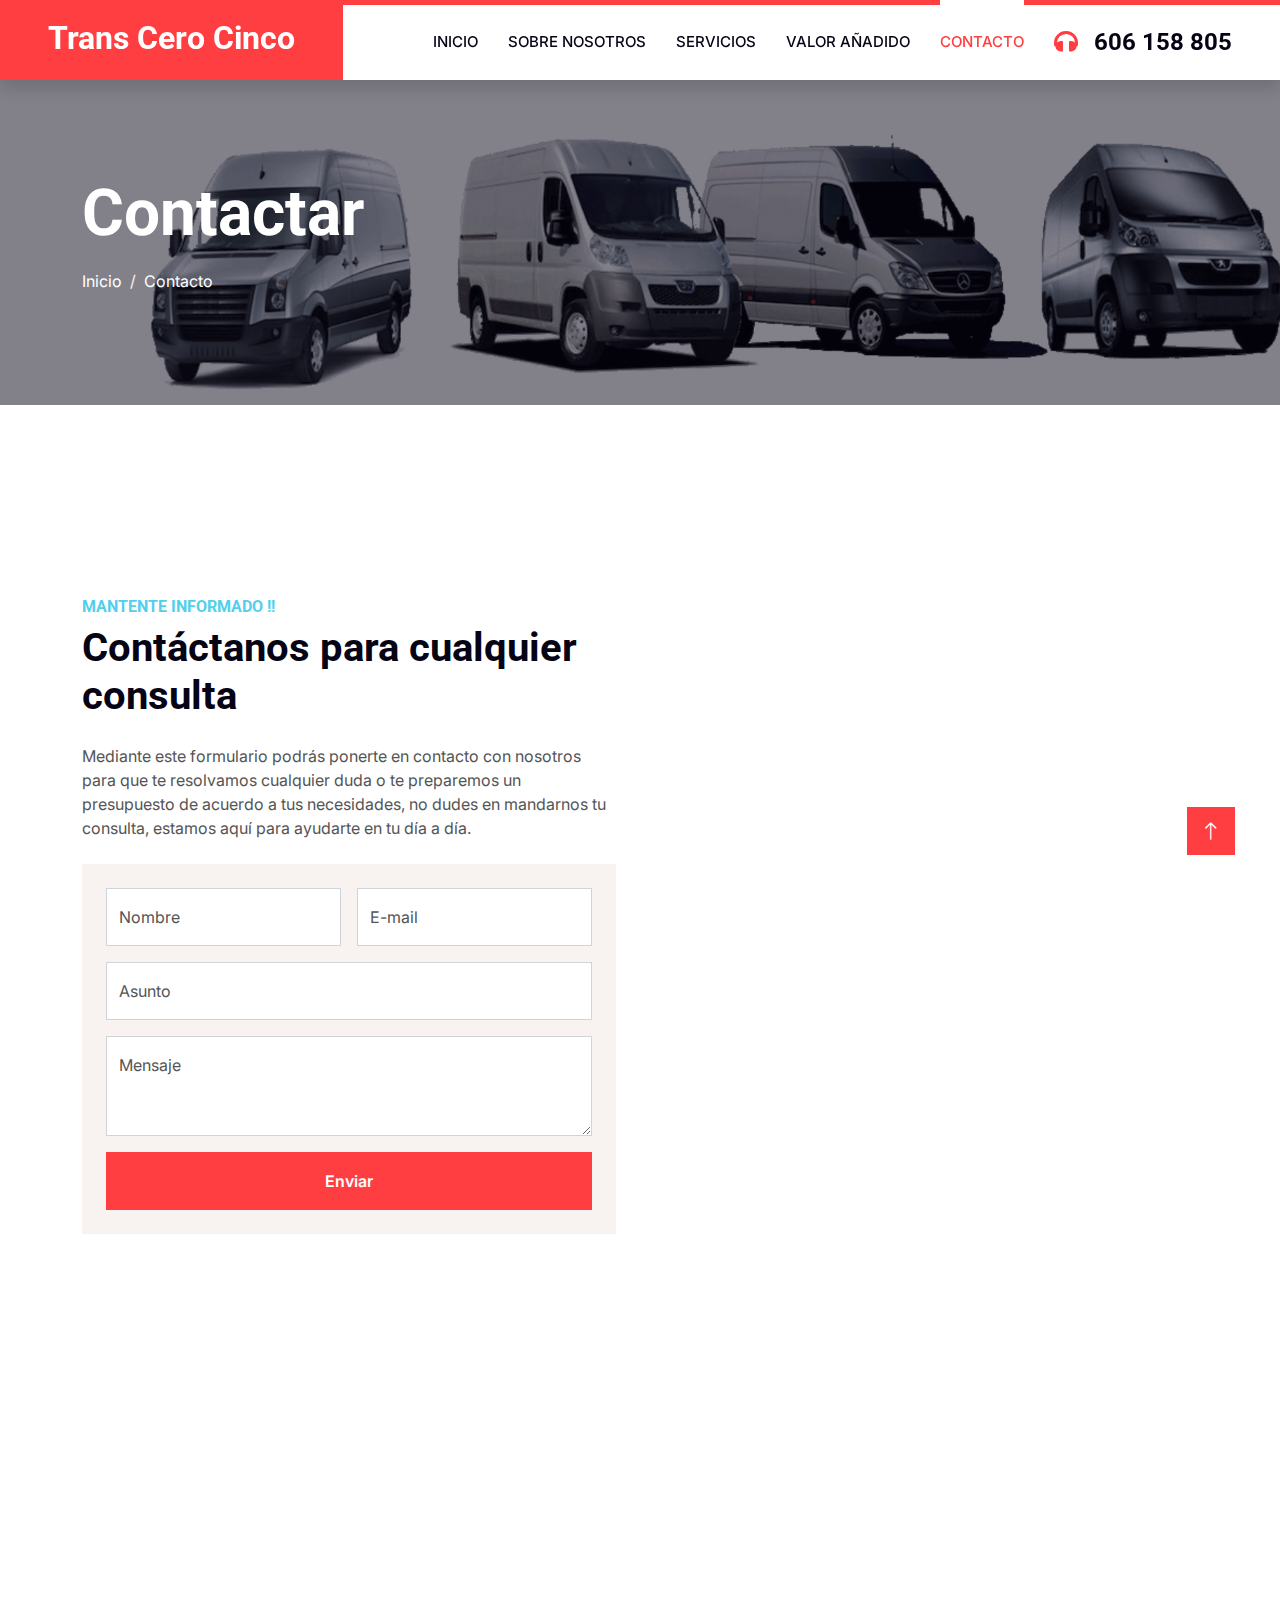
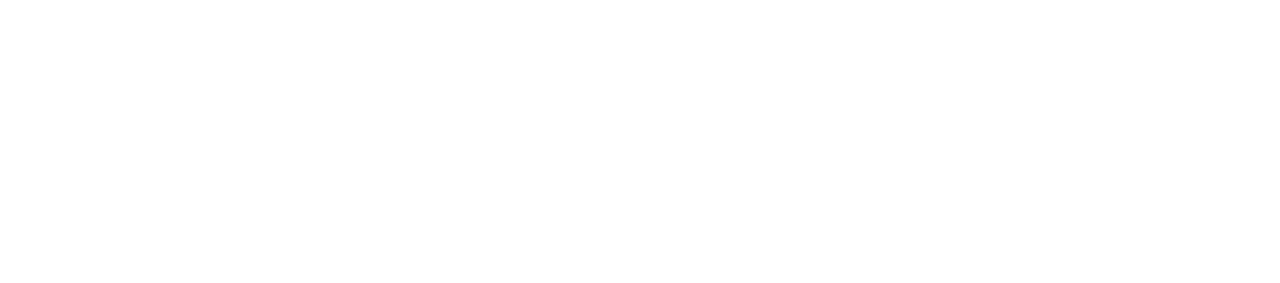
==== contact.html @ eafb0cc0 "Update contact.html" ====
<!DOCTYPE html>
<html lang="es">

<head>
    <meta charset="utf-8">
    <title>Trans05 - Transporte urgente</title>
    <meta content="width=device-width, initial-scale=1.0" name="viewport">
    <meta content="" name="keywords">
    <meta content="" name="description">

    <!-- Favicon -->
    <link href="img/favicon.ico" rel="icon">

    <!-- Google Web Fonts -->
    <link rel="preconnect" href="https://fonts.googleapis.com">
    <link rel="preconnect" href="https://fonts.gstatic.com" crossorigin>
    <link href="https://fonts.googleapis.com/css2?family=Inter:wght@400;600&family=Roboto:wght@500;700&display=swap" rel="stylesheet">

    <!-- Icon Font Stylesheet -->
    <link href="https://cdnjs.cloudflare.com/ajax/libs/font-awesome/5.10.0/css/all.min.css" rel="stylesheet">
    <link href="https://cdn.jsdelivr.net/npm/bootstrap-icons@1.4.1/font/bootstrap-icons.css" rel="stylesheet">

    <!-- Libraries Stylesheet -->
    <link href="lib/animate/animate.min.css" rel="stylesheet">
    <link href="lib/owlcarousel/assets/owl.carousel.min.css" rel="stylesheet">

    <!-- Customized Bootstrap Stylesheet -->
    <link href="css/bootstrap.min.css" rel="stylesheet">

    <!-- Template Stylesheet -->
    <link href="css/style.css" rel="stylesheet">
</head>

<body>
    <!-- Spinner Start -->
    <div id="spinner" class="show bg-white position-fixed translate-middle w-100 vh-100 top-50 start-50 d-flex align-items-center justify-content-center">
        <div class="spinner-grow text-primary" style="width: 3rem; height: 3rem;" role="status">
            <span class="sr-only">Cargando...</span>
        </div>
    </div>
    <!-- Spinner End -->


    <!-- Navbar Start -->
    <nav class="navbar navbar-expand-lg bg-white navbar-light shadow border-top border-5 border-primary sticky-top p-0">
        <a href="index.html" class="navbar-brand bg-primary d-flex align-items-center px-4 px-lg-5">
            <h2 class="mb-2 text-white">Trans Cero Cinco</h2>
        </a>
        <button type="button" class="navbar-toggler me-4" data-bs-toggle="collapse" data-bs-target="#navbarCollapse">
            <span class="navbar-toggler-icon"></span>
        </button>
        <div class="collapse navbar-collapse" id="navbarCollapse">
            <div class="navbar-nav ms-auto p-4 p-lg-0">
                <a href="index.html" class="nav-item nav-link">Inicio</a>
                <a href="" class="nav-item nav-link">Sobre nosotros</a>
                <a href="" class="nav-item nav-link">Servicios</a>
                <a href="" class="nav-item nav-link">Valor Añadido</a>
                <!-- <div class="nav-item dropdown">
                    <a href="#" class="nav-link dropdown-toggle" data-bs-toggle="dropdown">Valor Añadido</a>
                    <div class="dropdown-menu fade-up m-0">
                        <a href="price.html" class="dropdown-item">Pricing Plan</a>
                        <a href="feature.html" class="dropdown-item">Features</a>
                        <a href="quote.html" class="dropdown-item">Free Quote</a>
                        <a href="team.html" class="dropdown-item">Our Team</a>
                        <a href="testimonial.html" class="dropdown-item">Testimonial</a>
                        <a href="404.html" class="dropdown-item">404 Page</a>
                    </div>
                </div> -->
                <a href="contact.html" class="nav-item nav-link active">Contacto</a>
            </div>
            <h4 class="m-0 pe-lg-5 d-none d-lg-block"><i class="fa fa-headphones text-primary me-3"></i>606 158 805</h4>
        </div>
    </nav>
    <!-- Navbar End -->


    <!-- Page Header Start -->
    <div class="container-fluid page-header py-5" style="margin-bottom: 6rem;">
        <div class="container py-5">
            <h1 class="display-3 text-white mb-3 animated slideInDown">Contactar</h1>
            <nav aria-label="breadcrumb animated slideInDown">
                <ol class="breadcrumb">
                    <li class="breadcrumb-item"><a class="text-white" href="#">Inicio</a></li>
                    <li class="breadcrumb-item text-white active" aria-current="page">Contacto</li>
                </ol>
            </nav>
        </div>
    </div>
    <!-- Page Header End -->


    <!-- Contact Start -->
    <div class="container-fluid overflow-hidden py-5 px-lg-0">
        <div class="container contact-page py-5 px-lg-0">
            <div class="row g-5 mx-lg-0">
                <div class="col-md-6 contact-form wow fadeIn" data-wow-delay="0.1s">
                    <h6 class="text-secondary text-uppercase">Mantente informado !!</h6>
                    <h1 class="mb-4">Contáctanos para cualquier consulta</h1>
                    <p class="mb-4">Mediante este formulario podrás ponerte en contacto con nosotros para que te resolvamos cualquier duda o te preparemos un presupuesto de acuerdo a tus necesidades, no dudes en mandarnos tu consulta, estamos aquí para ayudarte en tu día a día. </p>
                    <div class="bg-light p-4">
                        <form>
                            <div class="row g-3">
                                <div class="col-md-6">
                                    <div class="form-floating">
                                        <input type="text" class="form-control" id="name" placeholder="Your name">
                                        <label for="name">Nombre</label>
                                    </div>
                                </div>
                                <div class="col-md-6">
                                    <div class="form-floating">
                                        <input type="email" class="form-control" id="email" placeholder="Your Email">
                                        <label for="email">E-mail</label>
                                    </div>
                                </div>
                                <div class="col-12">
                                    <div class="form-floating">
                                        <input type="text" class="form-control" id="subject" placeholder="Subject">
                                        <label for="subject">Asunto</label>
                                    </div>
                                </div>
                                <div class="col-12">
                                    <div class="form-floating">
                                        <textarea class="form-control" placeholder="Leave a message here" id="message" style="height: 100px"></textarea>
                                        <label for="message">Mensaje</label>
                                    </div>
                                </div>
                                <div class="col-12">
                                    <button class="btn btn-primary w-100 py-3" type="submit">Enviar</button>
                                </div>
                            </div>
                        </form>
                    </div>
                </div>
                <div class="col-md-6 pe-lg-0 wow fadeInRight" data-wow-delay="0.1s">
                    <div class="position-relative h-100">
                        <iframe class="position-absolute w-100 h-100" style="object-fit: cover;"
                        src="https://www.google.com/maps/embed?pb=!1m18!1m12!1m3!1d325.2754169201876!2d-3.4601668186927657!3d40.31354635894846!2m3!1f0!2f0!3f0!3m2!1i1024!2i768!4f13.1!3m3!1m2!1s0xd423babc2ba3ecb%3A0x5fbd9985bfa7d30d!2sTrans%20Cero%20Cinco%20Transporte%20Mercancias%20S.L!5e1!3m2!1ses!2ses!4v1654756342285!5m2!1ses!2ses" width="600" height="450" style="border:0;" allowfullscreen="" loading="lazy" referrerpolicy="no-referrer-when-downgrade"
                        src="https://www.google.com/maps/embed?pb=!1m18!1m12!1m3!1d3001156.4288297426!2d-78.01371936852176!3d42.72876761954724!2m3!1f0!2f0!3f0!3m2!1i1024!2i768!4f13.1!3m3!1m2!1s0x4ccc4bf0f123a5a9%3A0xddcfc6c1de189567!2sNew%20York%2C%20USA!5e0!3m2!1sen!2sbd!4v1603794290143!5m2!1sen!2sbd"
                        frameborder="0" allowfullscreen="" aria-hidden="false"
                        tabindex="0"></iframe>
                    </div>
                </div>
            </div>
        </div>
    </div>
    <!-- Contact End -->


    <!-- Footer Start -->
    <div class="container-fluid bg-dark text-light footer pt-5 wow fadeIn" data-wow-delay="0.1s" style="margin-top: 6rem;">
        <div class="container py-5">
            <div class="row g-5">
                <div class="col-lg-3 col-md-6">
                    <h4 class="text-light mb-4">Dirección</h4>
                    <p class="mb-2"><i class="fa fa-map-marker-alt me-3"></i>Vereda del Guijar, 1 Arganda del Rey</p>
                    <p class="mb-2"><i class="fa fa-phone-alt me-3"></i>606 15 88 05</p>
                    <p class="mb-2"><i class="fa fa-envelope me-3"></i>trans05@transcerocinco.com</p>
                    <div class="d-flex pt-2">
                        <a class="btn btn-outline-light btn-social" href=""><i class="fab fa-twitter"></i></a>
                        <a class="btn btn-outline-light btn-social" href=""><i class="fab fa-facebook-f"></i></a>
                        <a class="btn btn-outline-light btn-social" href=""><i class="fab fa-youtube"></i></a>
                        <a class="btn btn-outline-light btn-social" href=""><i class="fab fa-linkedin-in"></i></a>
                    </div>
                </div>
                <div class="col-lg-3 col-md-6">
                    <h4 class="text-light mb-4">Servicios</h4>
                    <a class="btn btn-link" href="">Transporte Nocturno</a>
                    <a class="btn btn-link" href="">Transporte Directo</a>
                    <a class="btn btn-link" href="">Mudanzas y Guardamuebles</a>
                    <a class="btn btn-link" href="">Soluciones Logísticas</a>
                    <a class="btn btn-link" href="">Soluciones a medida</a>
                </div>
                <div class="col-lg-3 col-md-6">
                    <h4 class="text-light mb-4">Accesos Rápidos</h4>
                    <a class="btn btn-link" href="">Sobre nosotros</a>
                    <a class="btn btn-link" href="">Contáctanos</a>
                    <a class="btn btn-link" href="">Servicios</a>
                    <a class="btn btn-link" href="">Términos & Condiciones</a>
                    <a class="btn btn-link" href="">Soporte y ayuda</a>
                </div>
                <div class="col-lg-3 col-md-6">
                    <h4 class="text-light mb-4">Newsletter</h4>
                    <p>Si quieres estar informado de todas las novedades, déjanos tu correo.</p>
                    <div class="position-relative mx-auto" style="max-width: 400px;">
                        <input class="form-control border-0 w-100 py-3 ps-4 pe-5" type="text" placeholder="Tu email">
                        <button type="button" class="btn btn-primary py-2 position-absolute top-0 end-0 mt-2 me-2">Enviar</button>
                    </div>
                </div>
            </div>
        </div>
        <div class="container">
            <div class="copyright">
                <div class="row">
                    <div class="col-md-6 text-center text-md-start mb-3 mb-md-0">
                        &copy; <a class="border-bottom" href="#">transcerocinco.com</a>, 2022 Todos los derechos reservados.
                    </div>
                    <div class="col-md-6 text-center text-md-end">
                        <!--/*** This template is free as long as you keep the footer author’s credit link/attribution link/backlink. If you'd like to use the template without the footer author’s credit link/attribution link/backlink, you can purchase the Credit Removal License from "https://htmlcodex.com/credit-removal". Thank you for your support. ***/-->
                        <!-- Designed By <a class="border-bottom" href="https://htmlcodex.com">HTML Codex</a>
                        </br>Distributed By <a class="border-bottom" href="https://themewagon.com" target="_blank">ThemeWagon</a> -->
                    </div>
                </div>
            </div>
        </div>
    </div>
    <!-- Footer End -->


    <!-- Back to Top -->
    <a href="#" class="btn btn-lg btn-primary btn-lg-square rounded-0 back-to-top"><i class="bi bi-arrow-up"></i></a>


    <!-- JavaScript Libraries -->
    <script src="https://code.jquery.com/jquery-3.4.1.min.js"></script>
    <script src="https://cdn.jsdelivr.net/npm/bootstrap@5.0.0/dist/js/bootstrap.bundle.min.js"></script>
    <script src="lib/wow/wow.min.js"></script>
    <script src="lib/easing/easing.min.js"></script>
    <script src="lib/waypoints/waypoints.min.js"></script>
    <script src="lib/counterup/counterup.min.js"></script>
    <script src="lib/owlcarousel/owl.carousel.min.js"></script>

    <!-- Template Javascript -->
    <script src="js/main.js"></script>
</body>

</html>
---- css/style.css ----
/********** Template CSS **********/
:root {
    --primary: #FF3E41;
    --secondary: #51CFED;
    --light: #F8F2F0;
    --dark: #060315;
}

.fw-medium {
    font-weight: 600 !important;
}

.back-to-top {
    position: fixed;
    display: none;
    right: 45px;
    bottom: 45px;
    z-index: 99;
}


/*** Spinner ***/
#spinner {
    opacity: 0;
    visibility: hidden;
    transition: opacity .5s ease-out, visibility 0s linear .5s;
    z-index: 99999;
}

#spinner.show {
    transition: opacity .5s ease-out, visibility 0s linear 0s;
    visibility: visible;
    opacity: 1;
}


/*** Button ***/
.btn {
    font-weight: 600;
    transition: .5s;
}

.btn.btn-primary,
.btn.btn-secondary {
    color: #FFFFFF;
}

.btn-square {
    width: 38px;
    height: 38px;
}

.btn-sm-square {
    width: 32px;
    height: 32px;
}

.btn-lg-square {
    width: 48px;
    height: 48px;
}

.btn-square,
.btn-sm-square,
.btn-lg-square {
    padding: 0;
    display: flex;
    align-items: center;
    justify-content: center;
    font-weight: normal;
}

/*** Navbar ***/
.navbar .dropdown-toggle::after {
    border: none;
    content: "\f107";
    font-family: "Font Awesome 5 Free";
    font-weight: 900;
    vertical-align: middle;
    margin-left: 8px;
}

.navbar-light .navbar-nav .nav-link {
    position: relative;
    margin-right: 30px;
    padding: 25px 0;
    color: #FFFFFF;
    font-size: 15px;
    text-transform: uppercase;
    outline: none;
}

.navbar-light .navbar-nav .nav-link:hover,
.navbar-light .navbar-nav .nav-link.active {
    color: var(--primary);
}

@media (max-width: 991.98px) {
    .navbar-light .navbar-nav .nav-link  {
        margin-right: 0;
        padding: 10px 0;
    }

    .navbar-light .navbar-nav {
        border-top: 1px solid #EEEEEE;
    }
}

.navbar-light .navbar-brand,
.navbar-light a.btn {
    height: 75px;
}

.navbar-light .navbar-nav .nav-link {
    color: var(--dark);
    font-weight: 500;
}

.navbar-light.sticky-top {
    top: -100px;
    transition: .5s;
}

@media (min-width: 992px) {
    .navbar-light .navbar-nav .nav-link::before {
        position: absolute;
        content: "";
        width: 0;
        height: 5px;
        top: -6px;
        left: 50%;
        background: #FFFFFF;
        transition: .5s;
    }

    .navbar-light .navbar-nav .nav-link:hover::before,
    .navbar-light .navbar-nav .nav-link.active::before {
        width: 100%;
        left: 0;
    }

    .navbar-light .navbar-nav .nav-link.nav-contact::before {
        display: none;
    }

    .navbar .nav-item .dropdown-menu {
        display: block;
        border: none;
        margin-top: 0;
        top: 150%;
        opacity: 0;
        visibility: hidden;
        transition: .5s;
    }

    .navbar .nav-item:hover .dropdown-menu {
        top: 100%;
        visibility: visible;
        transition: .5s;
        opacity: 1;
    }
}


/*** Header ***/
@media (max-width: 768px) {
    .header-carousel .owl-carousel-item {
        position: relative;
        min-height: 500px;
    }
    
    .header-carousel .owl-carousel-item img {
        position: absolute;
        width: 100%;
        height: 100%;
        object-fit: cover;
    }

    .header-carousel .owl-carousel-item h5,
    .header-carousel .owl-carousel-item p {
        font-size: 14px !important;
        font-weight: 400 !important;
    }

    .header-carousel .owl-carousel-item h1 {
        font-size: 30px;
        font-weight: 600;
    }
}

.header-carousel .owl-nav {
    position: absolute;
    top: 50%;
    right: 8%;
    transform: translateY(-50%);
    display: flex;
    flex-direction: column;
}

.header-carousel .owl-nav .owl-prev,
.header-carousel .owl-nav .owl-next {
    margin: 7px 0;
    width: 45px;
    height: 45px;
    display: flex;
    align-items: center;
    justify-content: center;
    color: #FFFFFF;
    background: transparent;
    border: 1px solid #FFFFFF;
    border-radius: 45px;
    font-size: 22px;
    transition: .5s;
}

.header-carousel .owl-nav .owl-prev:hover,
.header-carousel .owl-nav .owl-next:hover {
    background: var(--primary);
    border-color: var(--primary);
}

.page-header {
    background: linear-gradient(rgba(6, 3, 21, .5), rgba(6, 3, 21, .5)), url(../img/chofer.jpg) center center no-repeat;
    background-size: cover;
}

.breadcrumb-item + .breadcrumb-item::before {
    color: var(--light);
}


/*** About ***/
@media (min-width: 992px) {
    .container.about {
        max-width: 100% !important;
    }

    .about-text  {
        padding-right: calc(((100% - 960px) / 2) + .75rem);
    }
}

@media (min-width: 1200px) {
    .about-text  {
        padding-right: calc(((100% - 1140px) / 2) + .75rem);
    }
}

@media (min-width: 1400px) {
    .about-text  {
        padding-right: calc(((100% - 1320px) / 2) + .75rem);
    }
}


/*** Feature ***/
@media (min-width: 992px) {
    .container.feature {
        max-width: 100% !important;
    }

    .feature-text  {
        padding-left: calc(((100% - 960px) / 2) + .75rem);
    }
}

@media (min-width: 1200px) {
    .feature-text  {
        padding-left: calc(((100% - 1140px) / 2) + .75rem);
    }
}

@media (min-width: 1400px) {
    .feature-text  {
        padding-left: calc(((100% - 1320px) / 2) + .75rem);
    }
}


/*** Service, Price & Team ***/
.service-item,
.price-item,
.team-item {
    box-shadow: 0 0 45px rgba(0, 0, 0, .07);
}

.service-item img,
.team-item img {
    transition: .5s;
}

.service-item:hover img,
.team-item:hover img {
    transform: scale(1.1);
}

.service-item a.btn-slide,
.price-item a.btn-slide,
.team-item div.btn-slide {
    position: relative;
    display: inline-block;
    overflow: hidden;
    font-size: 0;
}

.service-item a.btn-slide i,
.service-item a.btn-slide span,
.price-item a.btn-slide i,
.price-item a.btn-slide span,
.team-item div.btn-slide i,
.team-item div.btn-slide span {
    position: relative;
    height: 40px;
    padding: 0 15px;
    display: inline-flex;
    align-items: center;
    font-size: 16px;
    color: #FFFFFF;
    background: var(--primary);
    border-radius: 0 35px 35px 0;
    transition: .5s;
    z-index: 2;
}

.team-item div.btn-slide span a i {
    padding: 0 10px;
}

.team-item div.btn-slide span a:hover i {
    background: var(--secondary);
}

.service-item a.btn-slide span,
.price-item a.btn-slide span,
.team-item div.btn-slide span {
    padding-left: 0;
    left: -100%;
    z-index: 1;
}

.service-item:hover a.btn-slide i,
.price-item:hover a.btn-slide i,
.team-item:hover div.btn-slide i {
    border-radius: 0;
}

.service-item:hover a.btn-slide span,
.price-item:hover a.btn-slide span,
.team-item:hover div.btn-slide span {
    left: 0;
}

.service-item a.btn-slide:hover i,
.service-item a.btn-slide:hover span,
.price-item a.btn-slide:hover i,
.price-item a.btn-slide:hover span {
    background: var(--secondary);
}


/*** Testimonial ***/
.testimonial-carousel .owl-item .testimonial-item {
    position: relative;
    transition: .5s;
}

.testimonial-carousel .owl-item.center .testimonial-item {
    box-shadow: 0 0 45px rgba(0, 0, 0, .08);
    animation: pulse 1s ease-out .5s;
}

.testimonial-carousel .owl-dots {
    display: flex;
    align-items: center;
    justify-content: center;
}

.testimonial-carousel .owl-dot {
    position: relative;
    display: inline-block;
    margin: 0 5px;
    width: 15px;
    height: 15px;
    background: var(--primary);
    border: 5px solid var(--light);
    border-radius: 15px;
    transition: .5s;
}

.testimonial-carousel .owl-dot.active {
    background: var(--light);
    border-color: var(--primary);
}


/*** Contact ***/
@media (min-width: 992px) {
    .container.contact-page {
        max-width: 100% !important;
    }

    .contact-page .contact-form  {
        padding-left: calc(((100% - 960px) / 2) + .75rem);
    }
}

@media (min-width: 1200px) {
    .contact-page .contact-form  {
        padding-left: calc(((100% - 1140px) / 2) + .75rem);
    }
}

@media (min-width: 1400px) {
    .contact-page .contact-form  {
        padding-left: calc(((100% - 1320px) / 2) + .75rem);
    }
}


/*** Footer ***/
.footer {
    background: linear-gradient(rgba(6, 3, 21, .5), rgba(6, 3, 21, .5)), url(../img/map.png) center center no-repeat;
    background-size: cover;
}

.footer .btn.btn-social {
    margin-right: 5px;
    width: 35px;
    height: 35px;
    display: flex;
    align-items: center;
    justify-content: center;
    color: var(--light);
    border: 1px solid #FFFFFF;
    border-radius: 35px;
    transition: .3s;
}

.footer .btn.btn-social:hover {
    color: var(--primary);
}

.footer .btn.btn-link {
    display: block;
    margin-bottom: 5px;
    padding: 0;
    text-align: left;
    color: #FFFFFF;
    font-size: 15px;
    font-weight: normal;
    text-transform: capitalize;
    transition: .3s;
}

.footer .btn.btn-link::before {
    position: relative;
    content: "\f105";
    font-family: "Font Awesome 5 Free";
    font-weight: 900;
    margin-right: 10px;
}

.footer .btn.btn-link:hover {
    letter-spacing: 1px;
    box-shadow: none;
}

.footer .copyright {
    padding: 25px 0;
    font-size: 15px;
    border-top: 1px solid rgba(256, 256, 256, .1);
}

.footer .copyright a {
    color: var(--light);
}
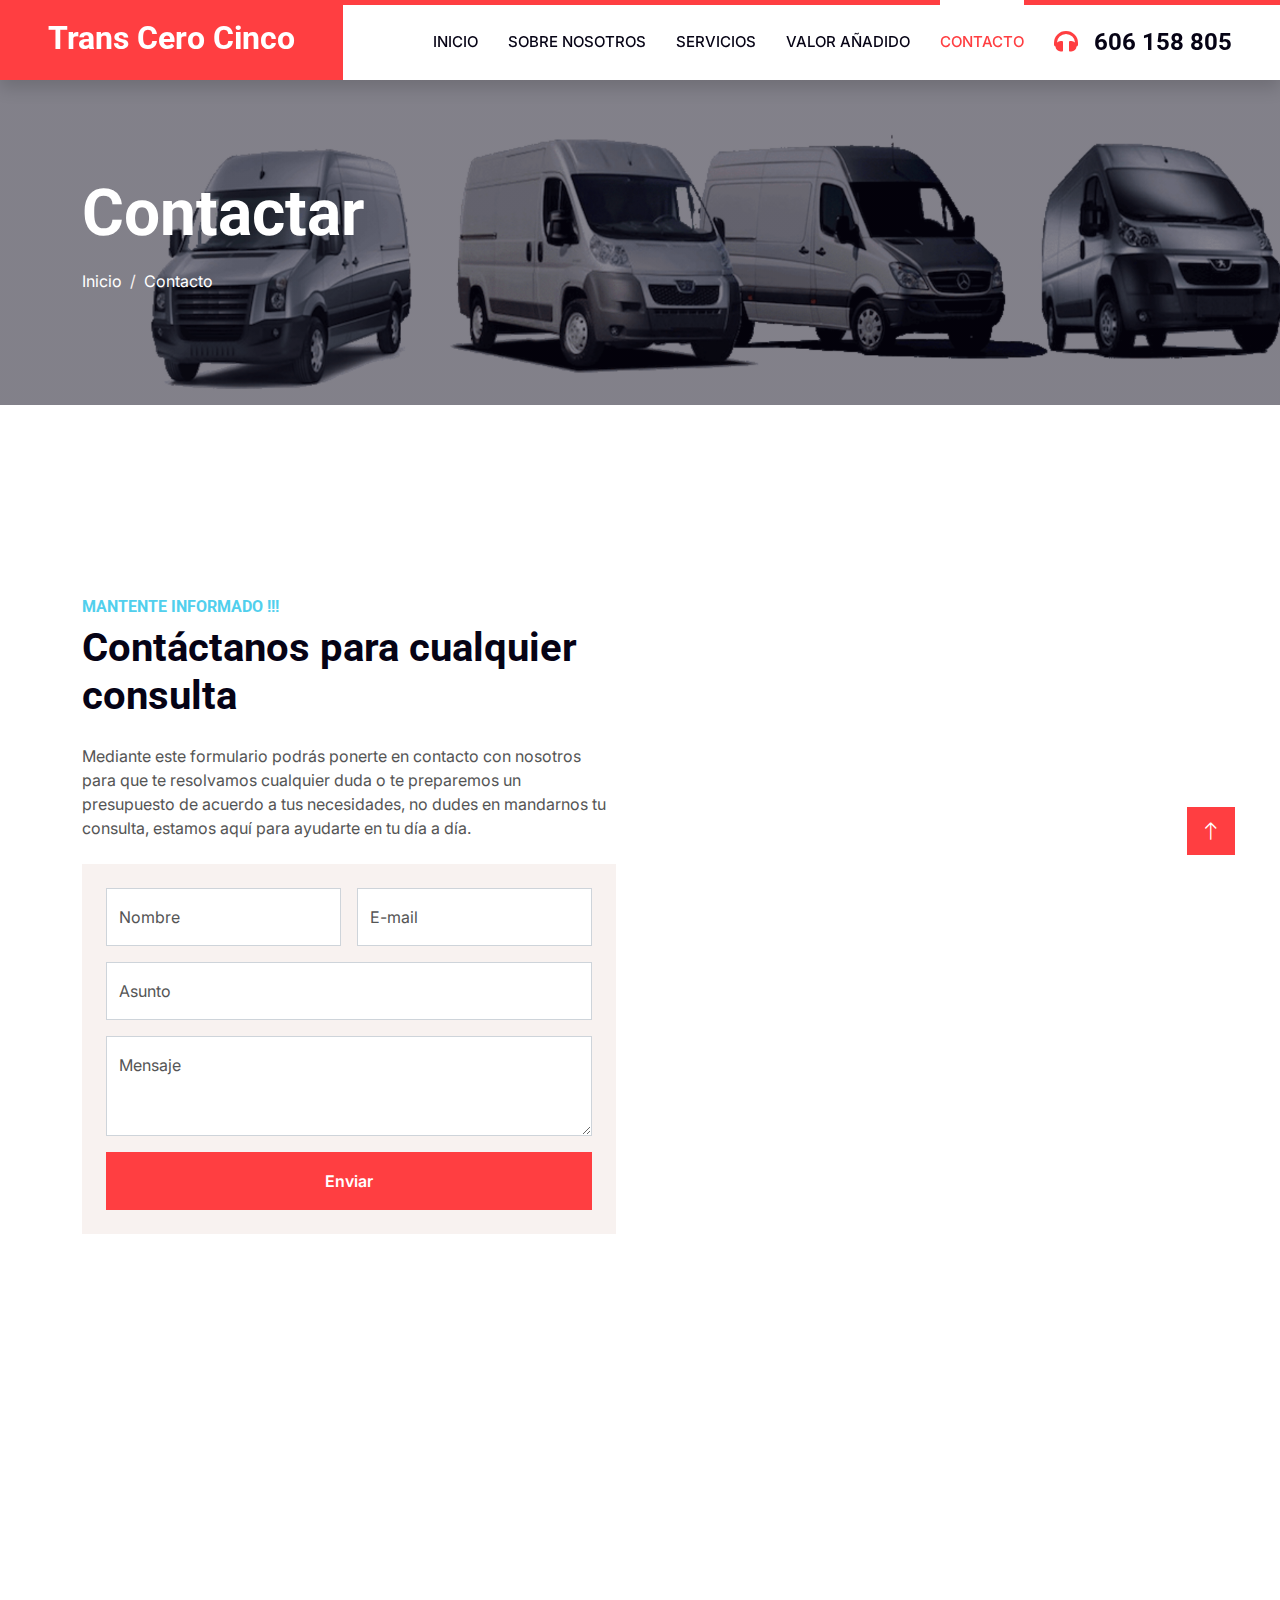
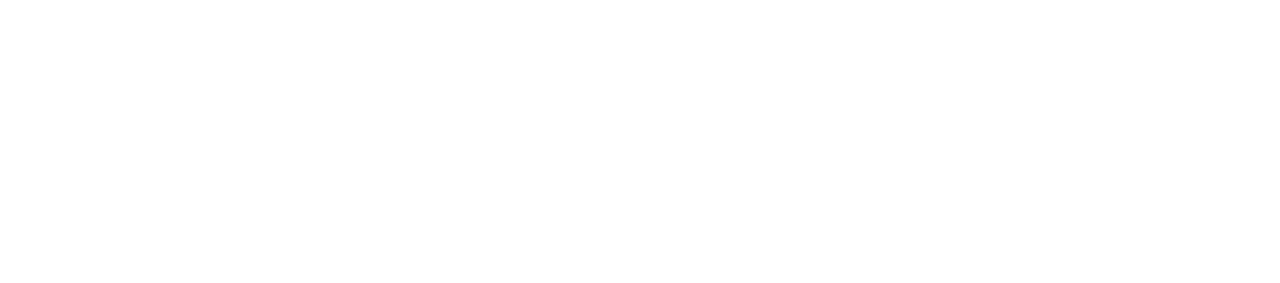
==== commit 0a9183af: "Update contact.html" ====
--- a/contact.html
+++ b/contact.html
@@ -94,7 +94,7 @@
         <div class="container contact-page py-5 px-lg-0">
             <div class="row g-5 mx-lg-0">
                 <div class="col-md-6 contact-form wow fadeIn" data-wow-delay="0.1s">
-                    <h6 class="text-secondary text-uppercase">Mantente informado !!</h6>
+                    <h6 class="text-secondary text-uppercase">Mantente informado !!!</h6>
                     <h1 class="mb-4">Contáctanos para cualquier consulta</h1>
                     <p class="mb-4">Mediante este formulario podrás ponerte en contacto con nosotros para que te resolvamos cualquier duda o te preparemos un presupuesto de acuerdo a tus necesidades, no dudes en mandarnos tu consulta, estamos aquí para ayudarte en tu día a día. </p>
                     <div class="bg-light p-4">
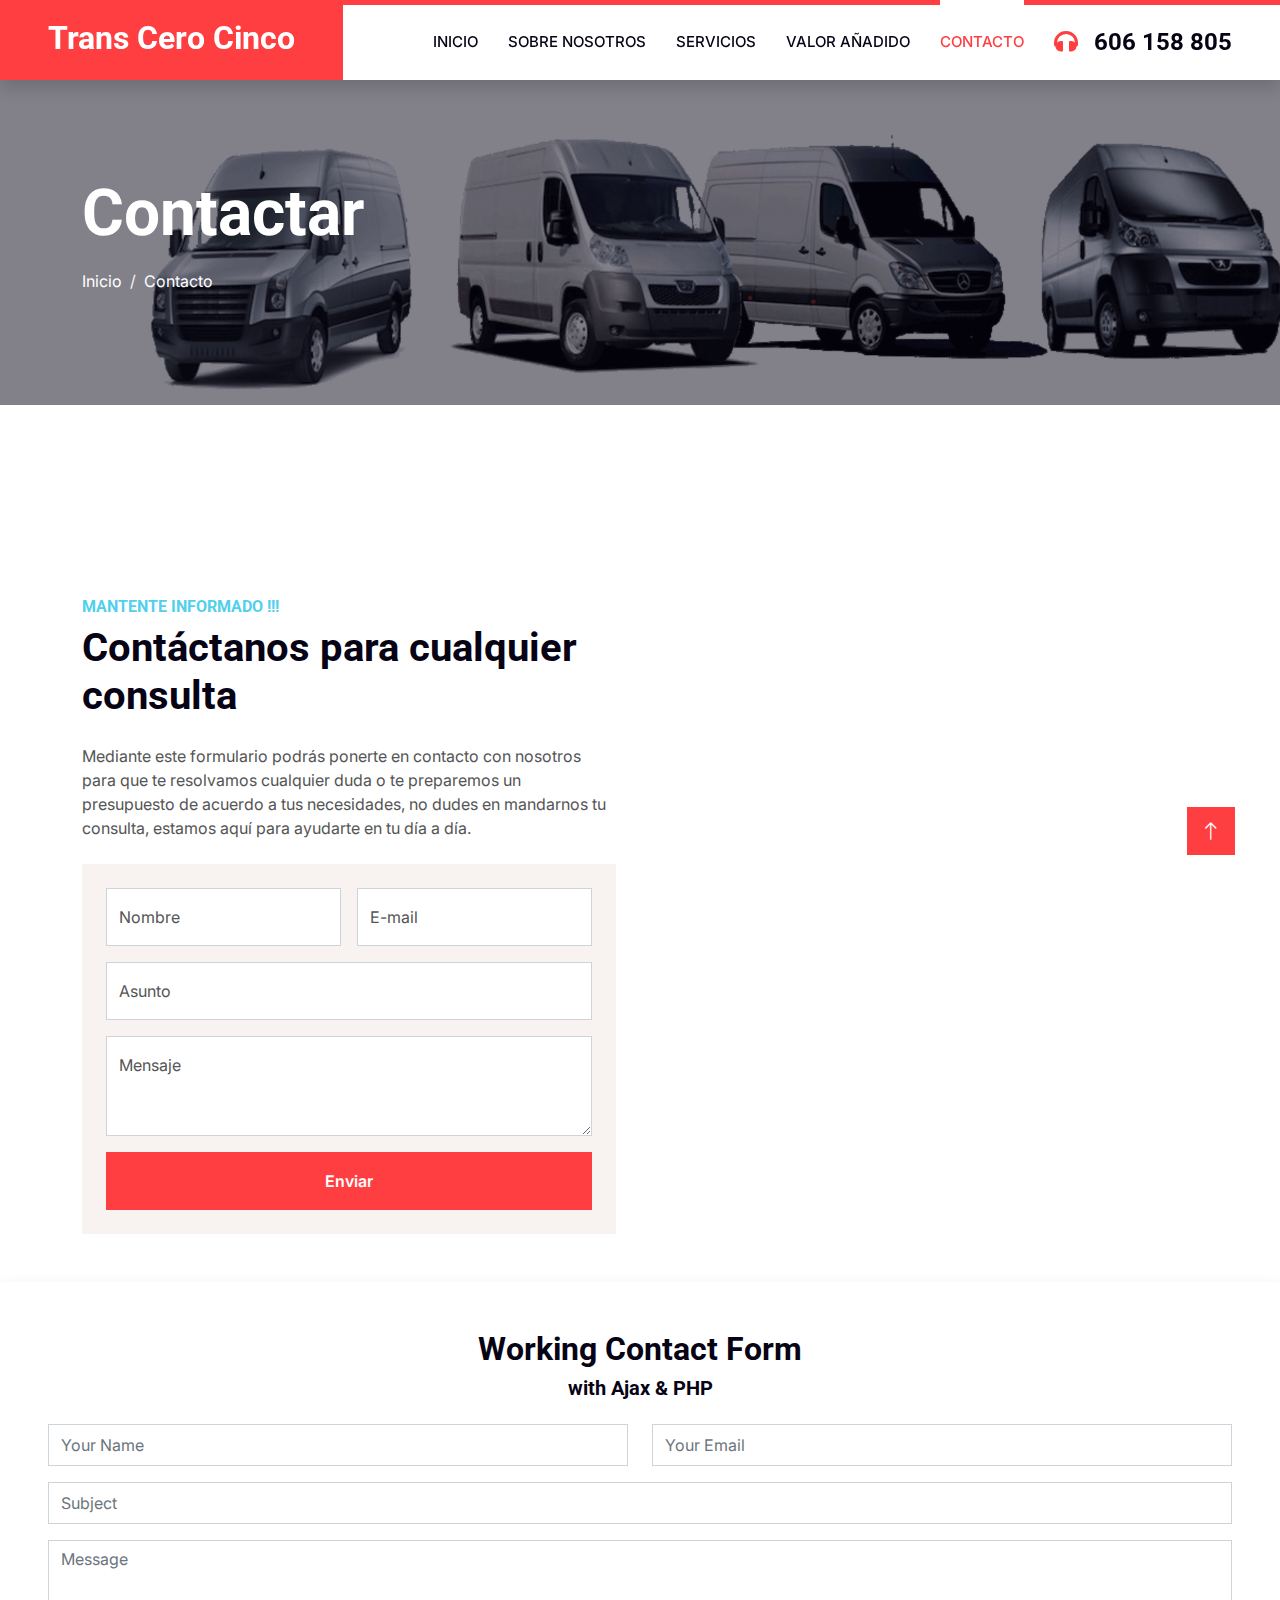
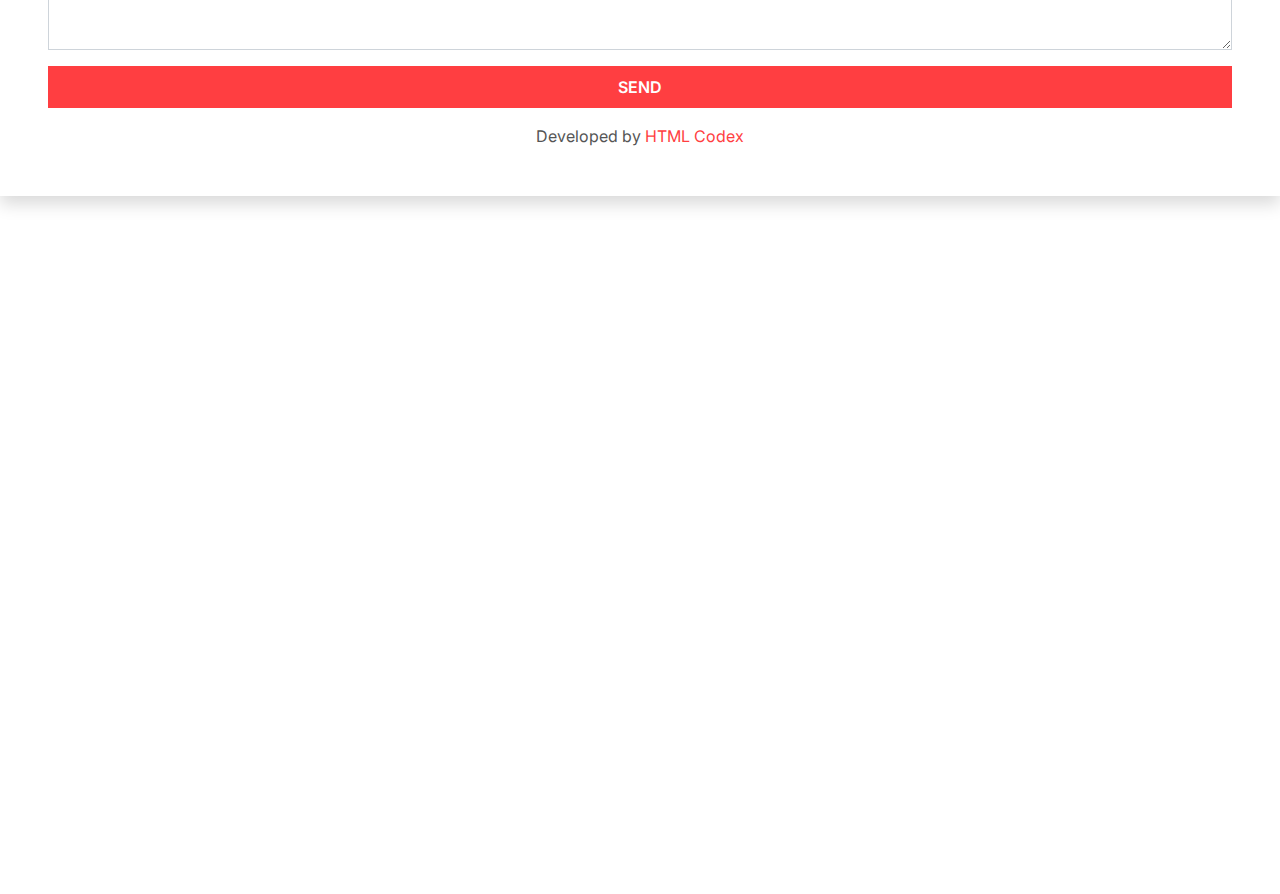
==== commit 128a0fe7: "Update contact.html" ====
--- a/contact.html
+++ b/contact.html
@@ -131,6 +131,43 @@
                         </form>
                     </div>
                 </div>
+                <div class="contact-form bg-white shadow rounded p-5">
+                    <h2 class="text-center fw-bold">Working Contact Form</h2>
+                    <h5 class="text-center fw-bold mb-4">with Ajax & PHP</h5>
+                    <div id="alertMessage"></div>
+                    <form id="contactForm" novalidate="novalidate">
+                        <div class="row">
+                            <div class="col-sm-6 control-group">
+                                <input type="text" class="form-control py-2" id="name" placeholder="Your Name"
+                                    required="required" data-validation-required-message="Please enter your name" />
+                                <p class="help-block text-danger"></p>
+                            </div>
+                            <div class="col-sm-6 control-group">
+                                <input type="email" class="form-control py-2" id="email" placeholder="Your Email"
+                                    required="required" data-validation-required-message="Please enter your email" />
+                                <p class="help-block text-danger"></p>
+                            </div>
+                            <div class="col-12 control-group">
+                                <input type="text" class="form-control py-2" id="subject" placeholder="Subject"
+                                    required="required" data-validation-required-message="Please enter a subject" />
+                                <p class="help-block text-danger"></p>
+                            </div>
+                            <div class="col-12 control-group">
+                                <textarea class="form-control" rows="4" id="message" placeholder="Message"
+                                    required="required"
+                                    data-validation-required-message="Please enter your message"></textarea>
+                                <p class="help-block text-danger"></p>
+                            </div>
+                            <div class="col-12">
+                                <button class="btn btn-primary w-100 py-2" type="submit" id="sendMessageButton">
+                                    <span>SEND</span>
+                                    <div class="d-none spinner-border spinner-border-sm text-light ms-3" role="status"></div>
+                                </button>
+                            </div>
+                        </div>
+                    </form>
+                    <p class="text-center mt-3 mb-0">Developed by <a href="https://htmlcodex.com">HTML Codex</a></p>
+                </div>
                 <div class="col-md-6 pe-lg-0 wow fadeInRight" data-wow-delay="0.1s">
                     <div class="position-relative h-100">
                         <iframe class="position-absolute w-100 h-100" style="object-fit: cover;"
@@ -219,6 +256,10 @@
     <script src="lib/counterup/counterup.min.js"></script>
     <script src="lib/owlcarousel/owl.carousel.min.js"></script>
 
+    <!-- Contact Form Javascript -->
+    <script src="mail/jqBootstrapValidation.min.js"></script>
+    <script src="mail/contact-form.js"></script>
+
     <!-- Template Javascript -->
     <script src="js/main.js"></script>
 </body>
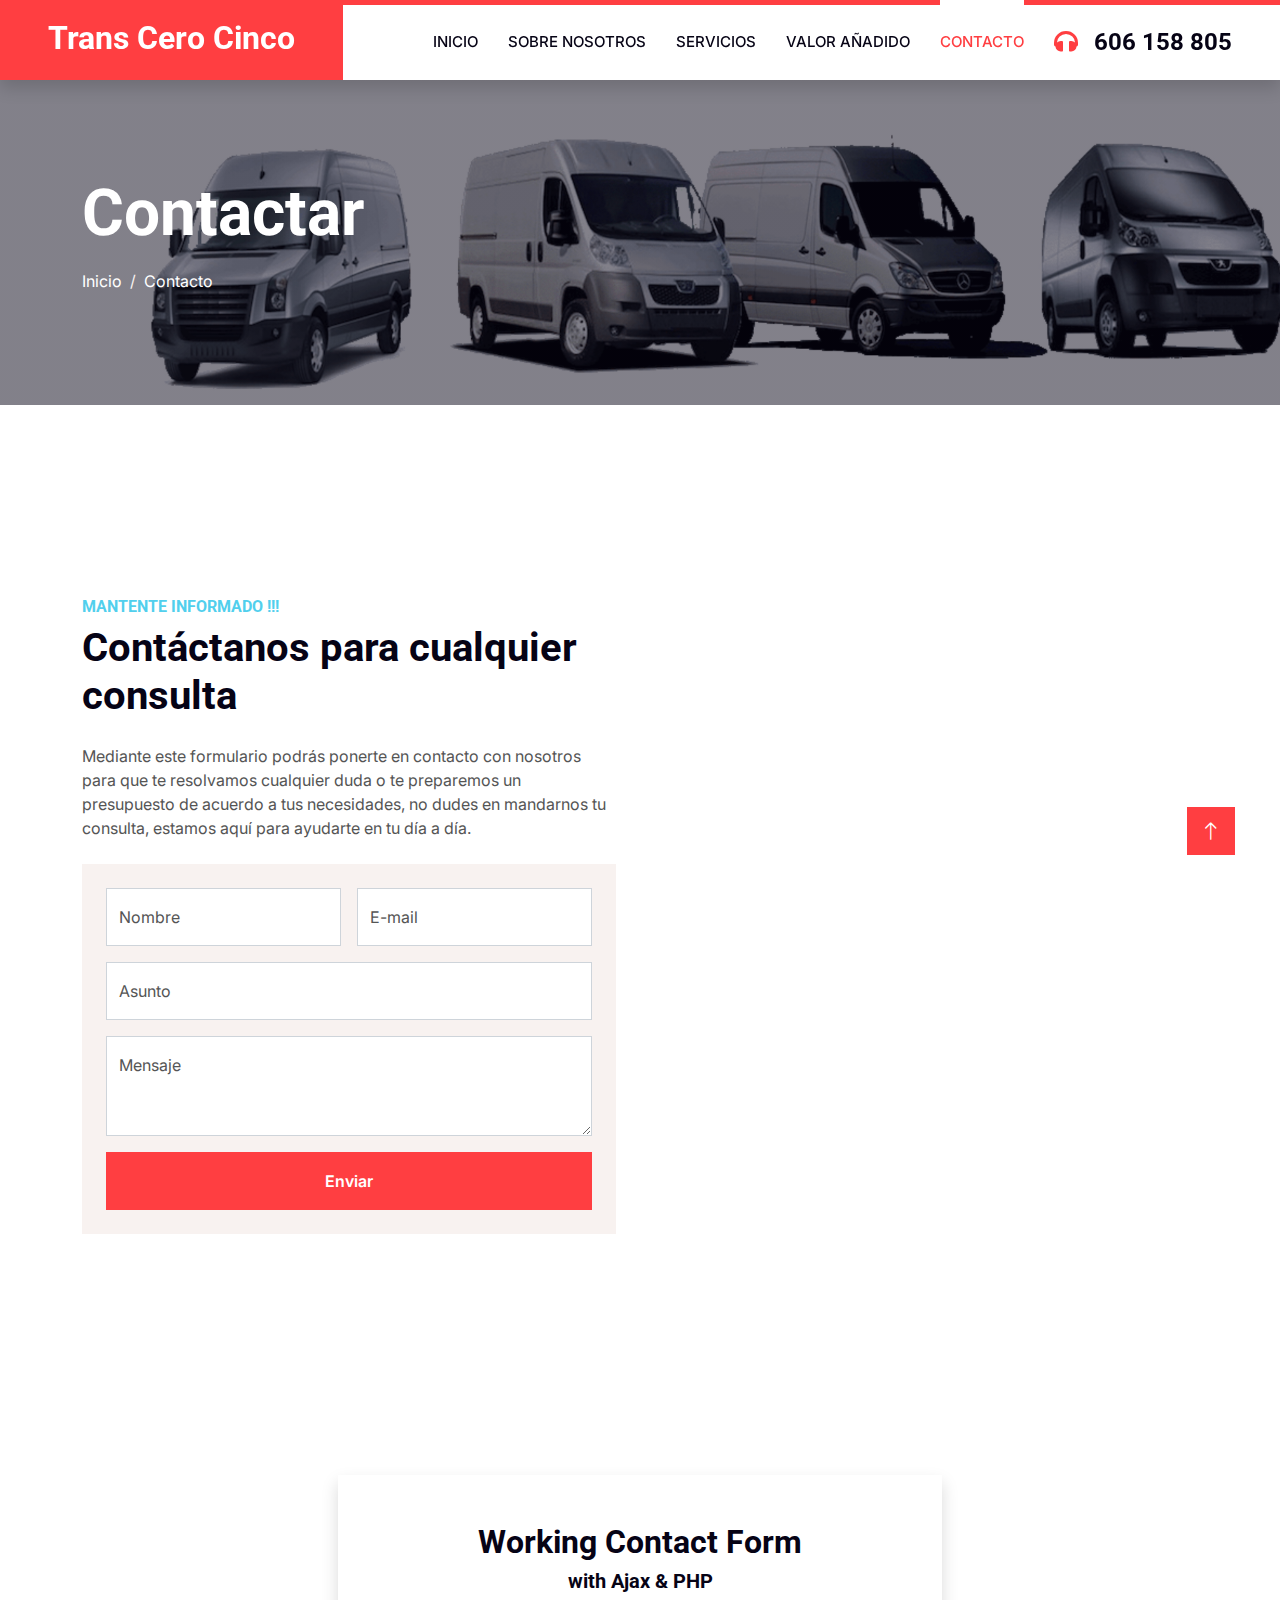
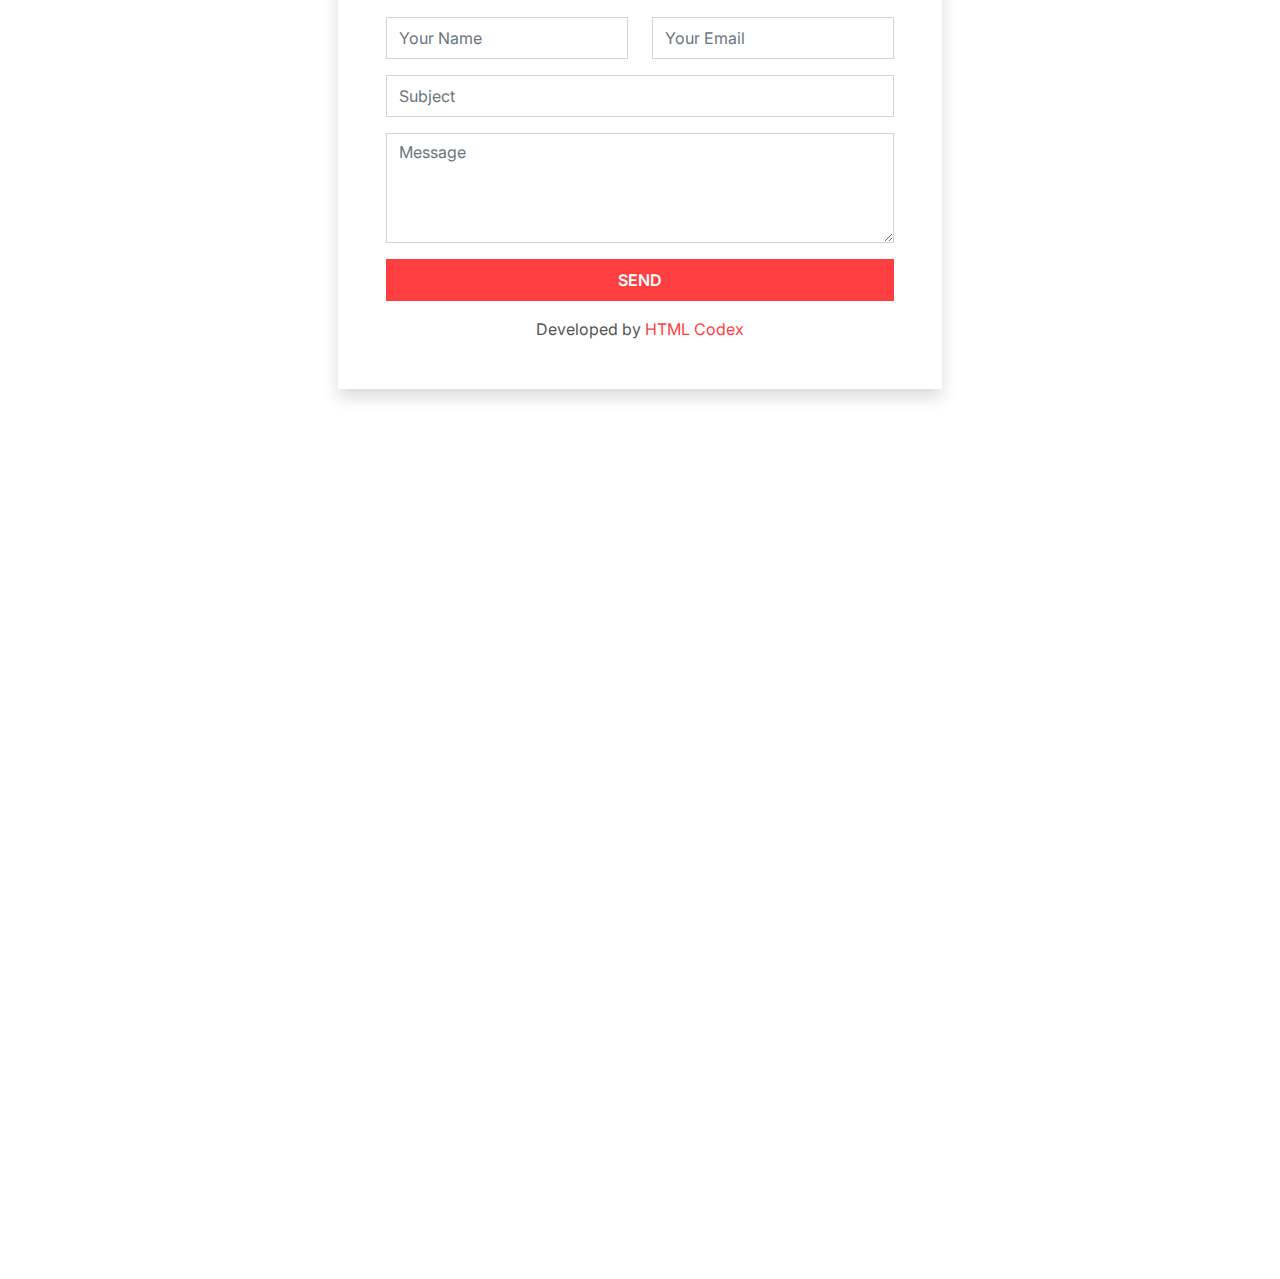
==== commit 82024bb8: "Update contact.html" ====
--- a/contact.html
+++ b/contact.html
@@ -131,42 +131,48 @@
                         </form>
                     </div>
                 </div>
-                <div class="contact-form bg-white shadow rounded p-5">
-                    <h2 class="text-center fw-bold">Working Contact Form</h2>
-                    <h5 class="text-center fw-bold mb-4">with Ajax & PHP</h5>
-                    <div id="alertMessage"></div>
-                    <form id="contactForm" novalidate="novalidate">
-                        <div class="row">
-                            <div class="col-sm-6 control-group">
-                                <input type="text" class="form-control py-2" id="name" placeholder="Your Name"
-                                    required="required" data-validation-required-message="Please enter your name" />
-                                <p class="help-block text-danger"></p>
-                            </div>
-                            <div class="col-sm-6 control-group">
-                                <input type="email" class="form-control py-2" id="email" placeholder="Your Email"
-                                    required="required" data-validation-required-message="Please enter your email" />
-                                <p class="help-block text-danger"></p>
-                            </div>
-                            <div class="col-12 control-group">
-                                <input type="text" class="form-control py-2" id="subject" placeholder="Subject"
-                                    required="required" data-validation-required-message="Please enter a subject" />
-                                <p class="help-block text-danger"></p>
-                            </div>
-                            <div class="col-12 control-group">
-                                <textarea class="form-control" rows="4" id="message" placeholder="Message"
-                                    required="required"
-                                    data-validation-required-message="Please enter your message"></textarea>
-                                <p class="help-block text-danger"></p>
-                            </div>
-                            <div class="col-12">
-                                <button class="btn btn-primary w-100 py-2" type="submit" id="sendMessageButton">
-                                    <span>SEND</span>
-                                    <div class="d-none spinner-border spinner-border-sm text-light ms-3" role="status"></div>
-                                </button>
+                <div class="container-fluid">
+                    <div class="row vh-100 align-items-center justify-content-center">
+                        <div class="col-lg-6 col-md-8">
+                            <div class="contact-form bg-white shadow rounded p-5">
+                                <h2 class="text-center fw-bold">Working Contact Form</h2>
+                                <h5 class="text-center fw-bold mb-4">with Ajax & PHP</h5>
+                                <div id="alertMessage"></div>
+                                <form id="contactForm" novalidate="novalidate">
+                                    <div class="row">
+                                        <div class="col-sm-6 control-group">
+                                            <input type="text" class="form-control py-2" id="name" placeholder="Your Name"
+                                                required="required" data-validation-required-message="Please enter your name" />
+                                            <p class="help-block text-danger"></p>
+                                        </div>
+                                        <div class="col-sm-6 control-group">
+                                            <input type="email" class="form-control py-2" id="email" placeholder="Your Email"
+                                                required="required" data-validation-required-message="Please enter your email" />
+                                            <p class="help-block text-danger"></p>
+                                        </div>
+                                        <div class="col-12 control-group">
+                                            <input type="text" class="form-control py-2" id="subject" placeholder="Subject"
+                                                required="required" data-validation-required-message="Please enter a subject" />
+                                            <p class="help-block text-danger"></p>
+                                        </div>
+                                        <div class="col-12 control-group">
+                                            <textarea class="form-control" rows="4" id="message" placeholder="Message"
+                                                required="required"
+                                                data-validation-required-message="Please enter your message"></textarea>
+                                            <p class="help-block text-danger"></p>
+                                        </div>
+                                        <div class="col-12">
+                                            <button class="btn btn-primary w-100 py-2" type="submit" id="sendMessageButton">
+                                                <span>SEND</span>
+                                                <div class="d-none spinner-border spinner-border-sm text-light ms-3" role="status"></div>
+                                            </button>
+                                        </div>
+                                    </div>
+                                </form>
+                                <p class="text-center mt-3 mb-0">Developed by <a href="https://htmlcodex.com">HTML Codex</a></p>
                             </div>
                         </div>
-                    </form>
-                    <p class="text-center mt-3 mb-0">Developed by <a href="https://htmlcodex.com">HTML Codex</a></p>
+                    </div>
                 </div>
                 <div class="col-md-6 pe-lg-0 wow fadeInRight" data-wow-delay="0.1s">
                     <div class="position-relative h-100">
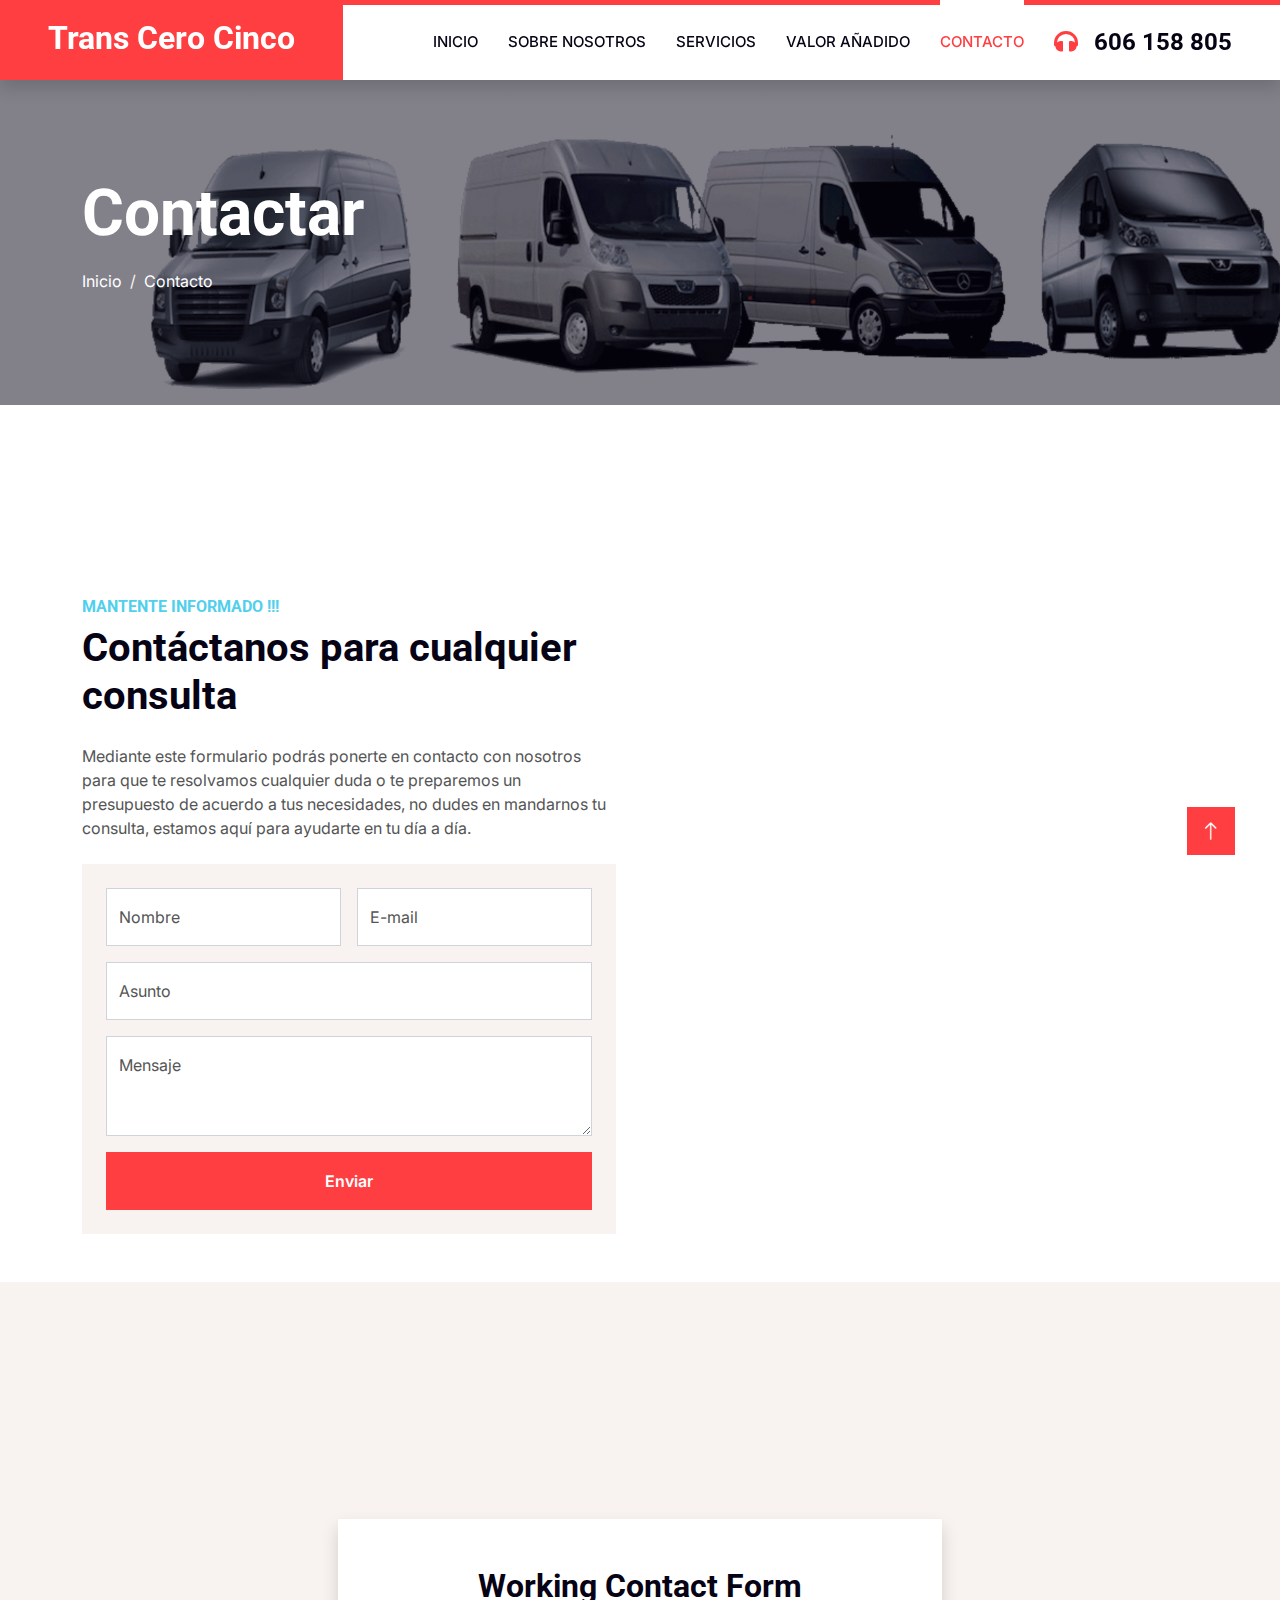
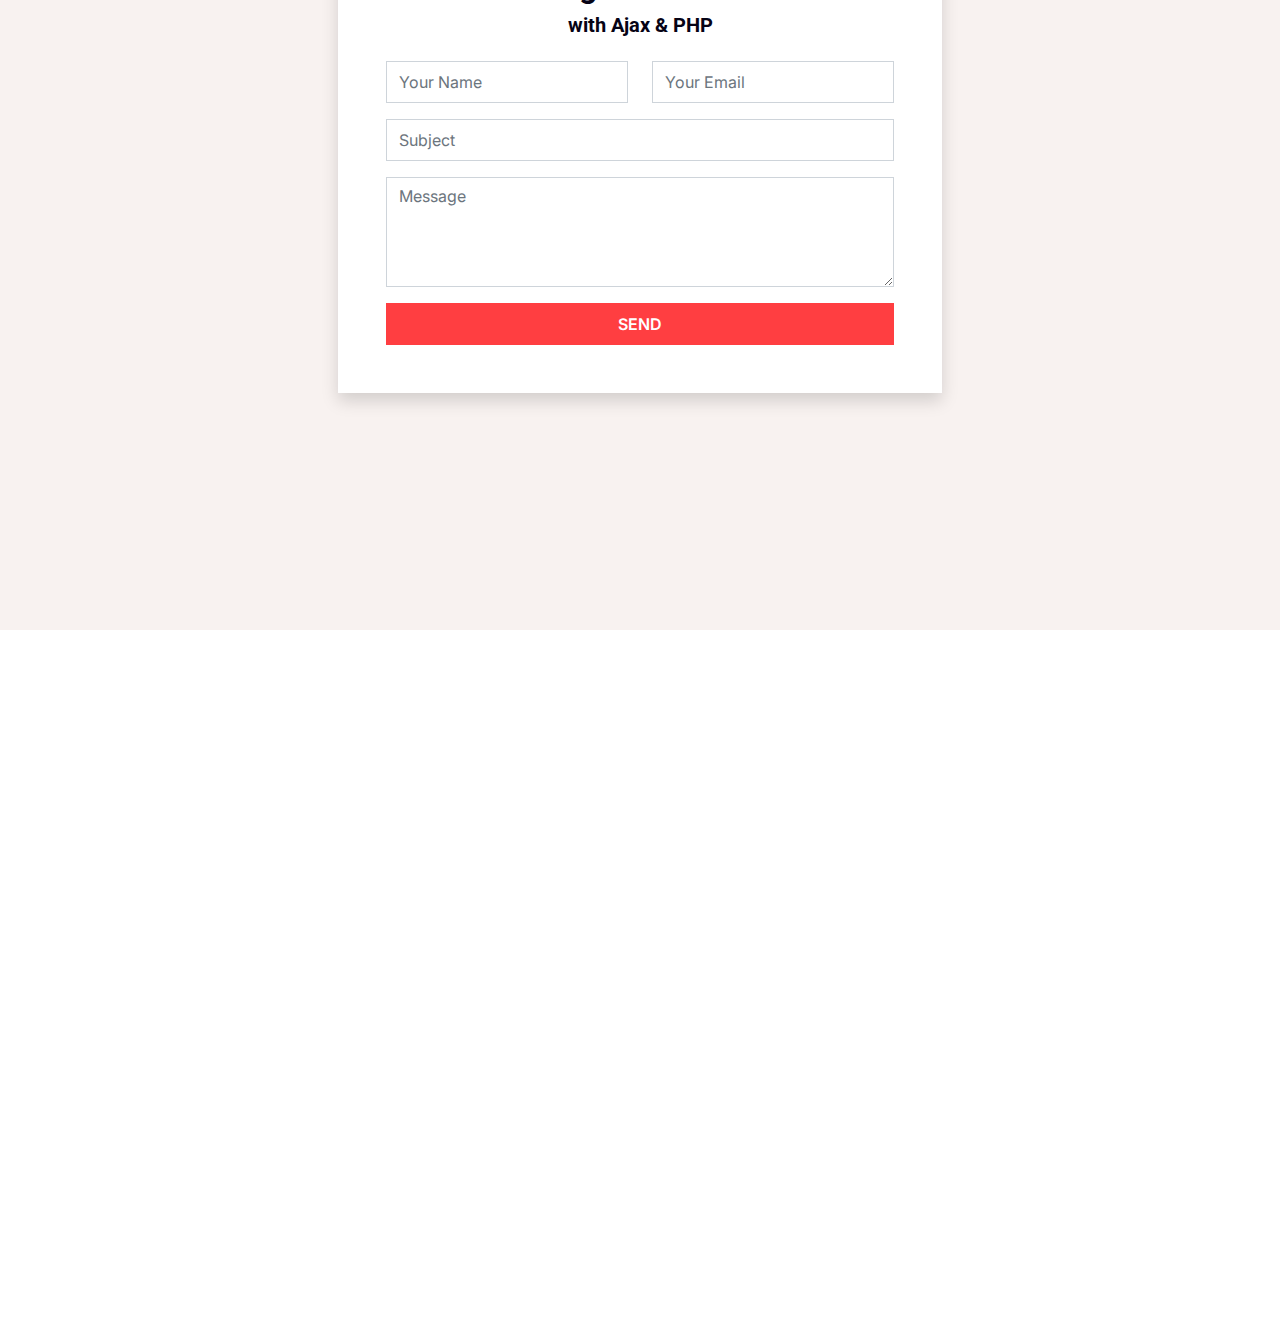
==== commit 2c776735: "Update contact.html" ====
--- a/contact.html
+++ b/contact.html
@@ -131,7 +131,7 @@
                         </form>
                     </div>
                 </div>
-                <div class="container-fluid">
+                <div class="bg-light p-4">
                     <div class="row vh-100 align-items-center justify-content-center">
                         <div class="col-lg-6 col-md-8">
                             <div class="contact-form bg-white shadow rounded p-5">
@@ -169,7 +169,6 @@
                                         </div>
                                     </div>
                                 </form>
-                                <p class="text-center mt-3 mb-0">Developed by <a href="https://htmlcodex.com">HTML Codex</a></p>
                             </div>
                         </div>
                     </div>
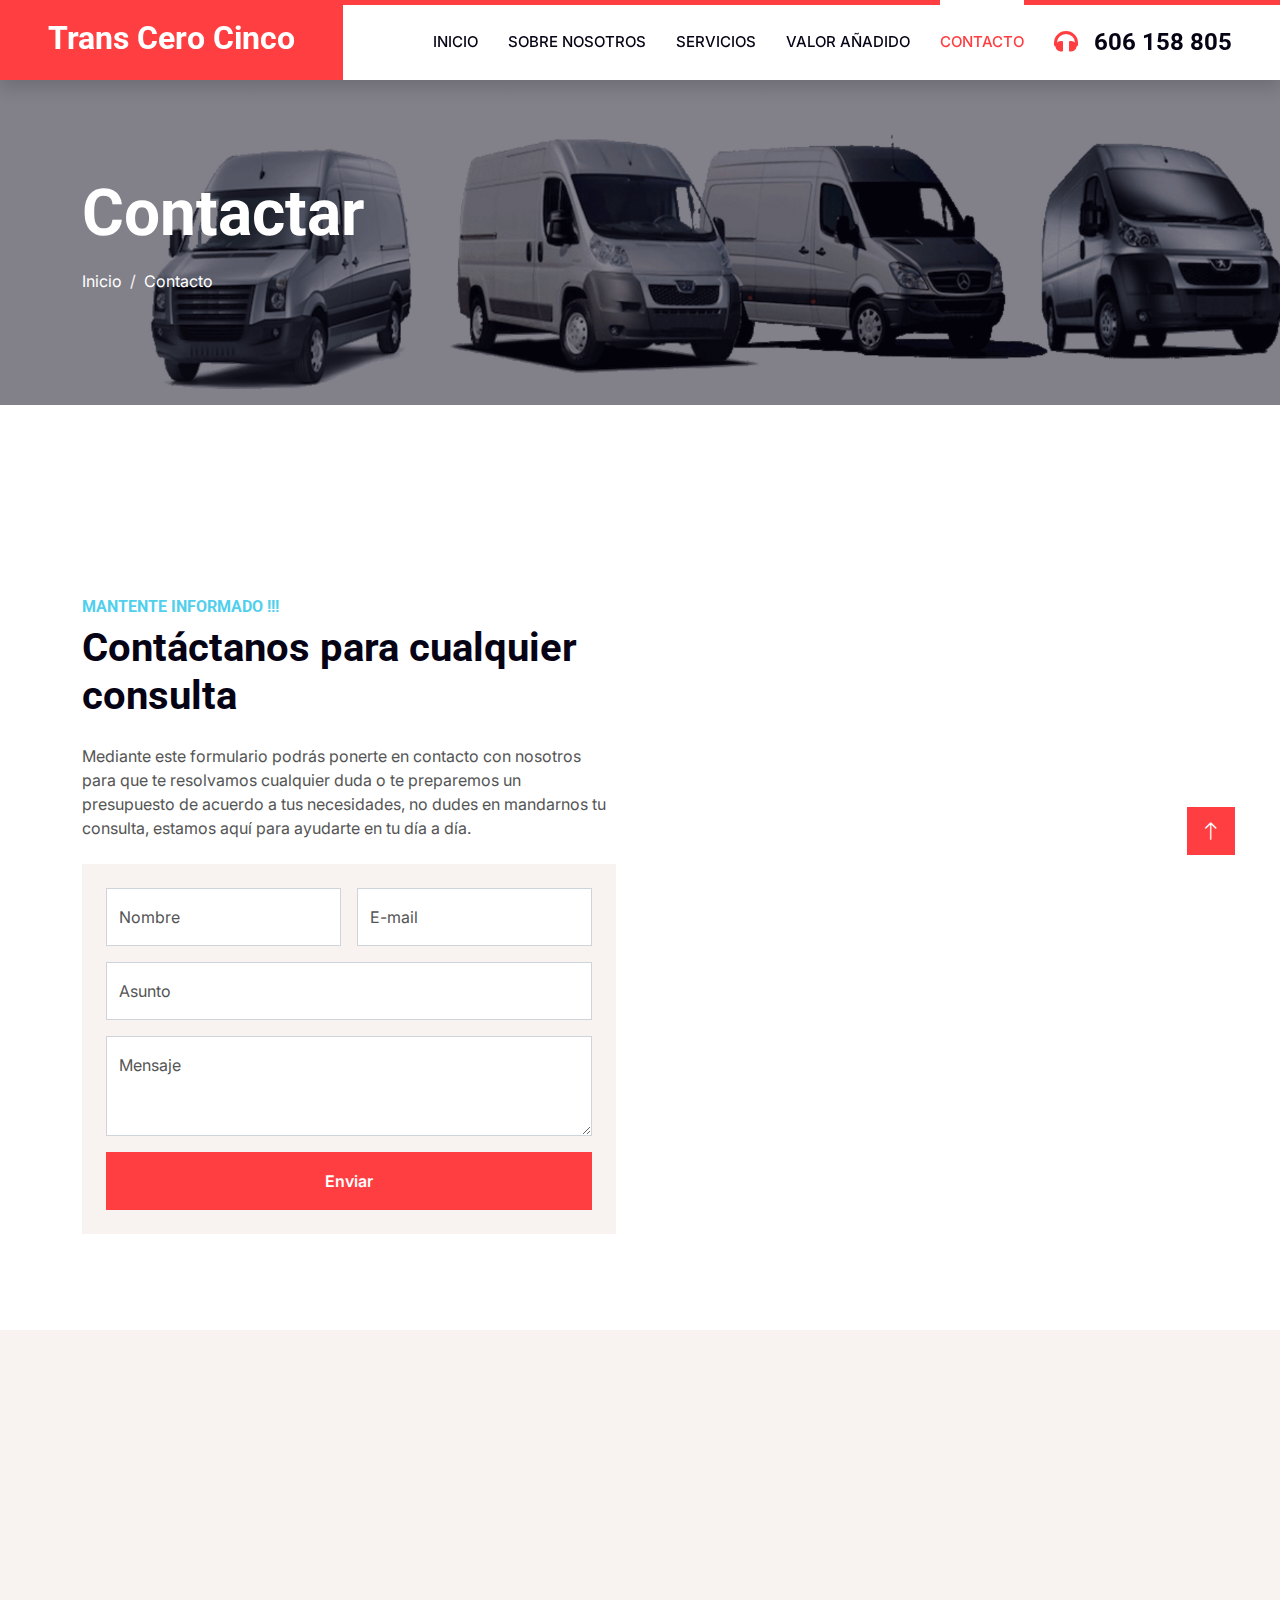
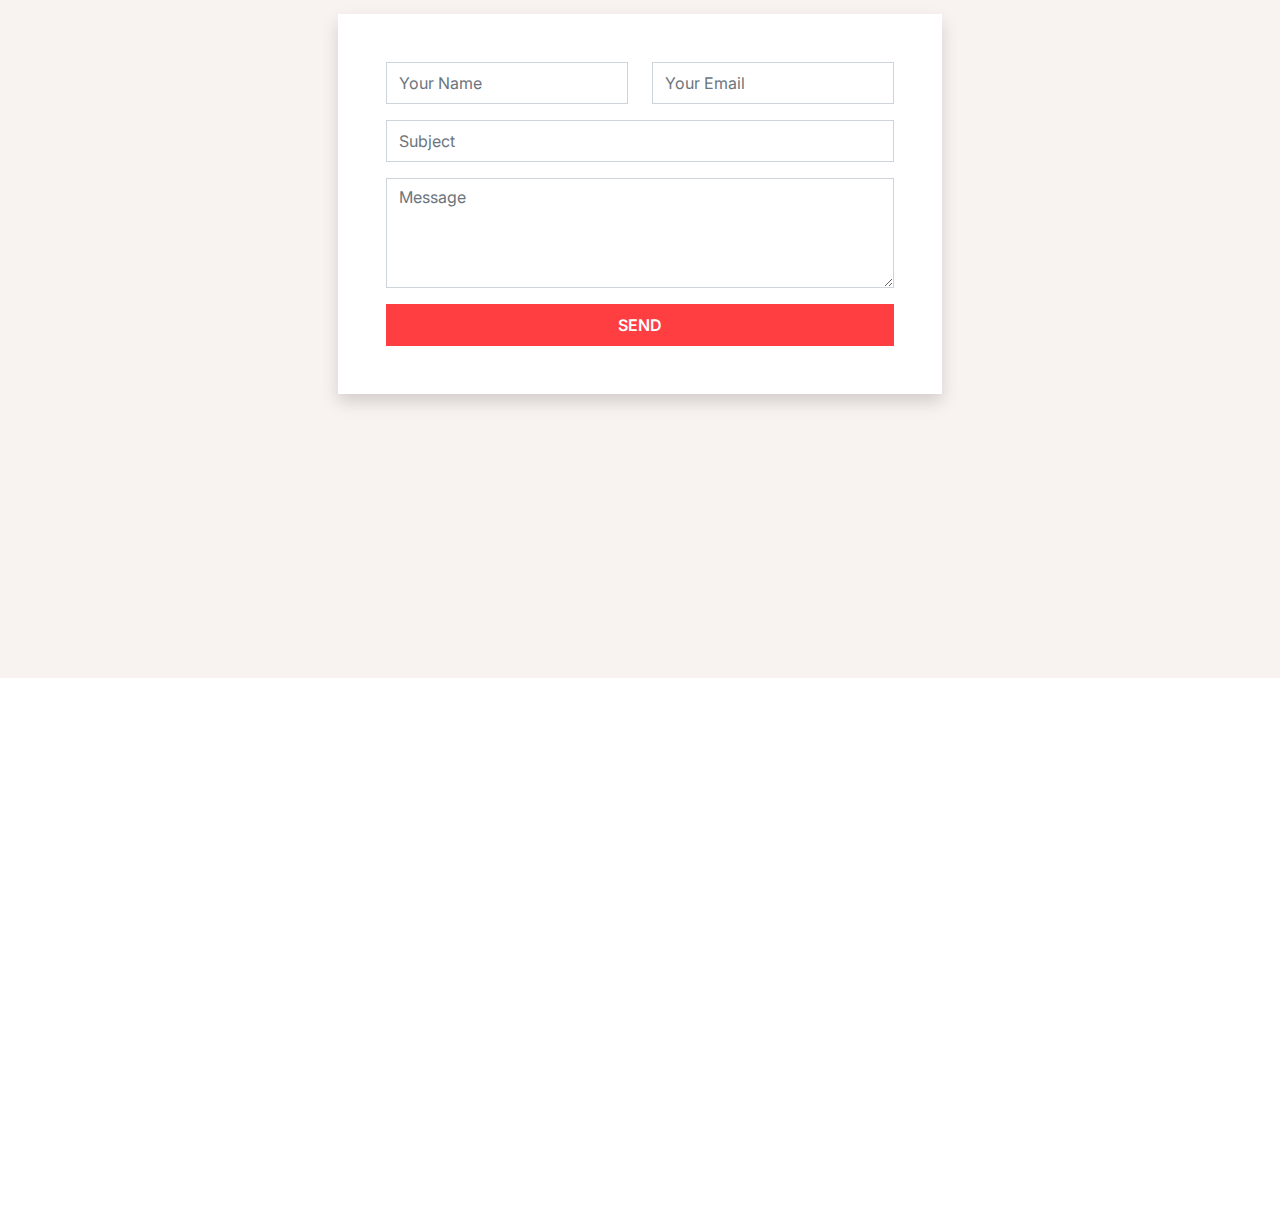
==== commit f598a0d2: "Update contact.html" ====
--- a/contact.html
+++ b/contact.html
@@ -131,48 +131,6 @@
                         </form>
                     </div>
                 </div>
-                <div class="bg-light p-4">
-                    <div class="row vh-100 align-items-center justify-content-center">
-                        <div class="col-lg-6 col-md-8">
-                            <div class="contact-form bg-white shadow rounded p-5">
-                                <h2 class="text-center fw-bold">Working Contact Form</h2>
-                                <h5 class="text-center fw-bold mb-4">with Ajax & PHP</h5>
-                                <div id="alertMessage"></div>
-                                <form id="contactForm" novalidate="novalidate">
-                                    <div class="row">
-                                        <div class="col-sm-6 control-group">
-                                            <input type="text" class="form-control py-2" id="name" placeholder="Your Name"
-                                                required="required" data-validation-required-message="Please enter your name" />
-                                            <p class="help-block text-danger"></p>
-                                        </div>
-                                        <div class="col-sm-6 control-group">
-                                            <input type="email" class="form-control py-2" id="email" placeholder="Your Email"
-                                                required="required" data-validation-required-message="Please enter your email" />
-                                            <p class="help-block text-danger"></p>
-                                        </div>
-                                        <div class="col-12 control-group">
-                                            <input type="text" class="form-control py-2" id="subject" placeholder="Subject"
-                                                required="required" data-validation-required-message="Please enter a subject" />
-                                            <p class="help-block text-danger"></p>
-                                        </div>
-                                        <div class="col-12 control-group">
-                                            <textarea class="form-control" rows="4" id="message" placeholder="Message"
-                                                required="required"
-                                                data-validation-required-message="Please enter your message"></textarea>
-                                            <p class="help-block text-danger"></p>
-                                        </div>
-                                        <div class="col-12">
-                                            <button class="btn btn-primary w-100 py-2" type="submit" id="sendMessageButton">
-                                                <span>SEND</span>
-                                                <div class="d-none spinner-border spinner-border-sm text-light ms-3" role="status"></div>
-                                            </button>
-                                        </div>
-                                    </div>
-                                </form>
-                            </div>
-                        </div>
-                    </div>
-                </div>
                 <div class="col-md-6 pe-lg-0 wow fadeInRight" data-wow-delay="0.1s">
                     <div class="position-relative h-100">
                         <iframe class="position-absolute w-100 h-100" style="object-fit: cover;"
@@ -186,7 +144,47 @@
         </div>
     </div>
     <!-- Contact End -->
-
+    <div class="bg-light p-4">
+        <div class="row vh-100 align-items-center justify-content-center">
+            <div class="col-lg-6 col-md-8">
+                <div class="contact-form bg-white shadow rounded p-5">
+                    
+                    <div id="alertMessage"></div>
+                    <form id="contactForm" novalidate="novalidate">
+                        <div class="row">
+                            <div class="col-sm-6 control-group">
+                                <input type="text" class="form-control py-2" id="name" placeholder="Your Name"
+                                    required="required" data-validation-required-message="Please enter your name" />
+                                <p class="help-block text-danger"></p>
+                            </div>
+                            <div class="col-sm-6 control-group">
+                                <input type="email" class="form-control py-2" id="email" placeholder="Your Email"
+                                    required="required" data-validation-required-message="Please enter your email" />
+                                <p class="help-block text-danger"></p>
+                            </div>
+                            <div class="col-12 control-group">
+                                <input type="text" class="form-control py-2" id="subject" placeholder="Subject"
+                                    required="required" data-validation-required-message="Please enter a subject" />
+                                <p class="help-block text-danger"></p>
+                            </div>
+                            <div class="col-12 control-group">
+                                <textarea class="form-control" rows="4" id="message" placeholder="Message"
+                                    required="required"
+                                    data-validation-required-message="Please enter your message"></textarea>
+                                <p class="help-block text-danger"></p>
+                            </div>
+                            <div class="col-12">
+                                <button class="btn btn-primary w-100 py-2" type="submit" id="sendMessageButton">
+                                    <span>SEND</span>
+                                    <div class="d-none spinner-border spinner-border-sm text-light ms-3" role="status"></div>
+                                </button>
+                            </div>
+                        </div>
+                    </form>
+                </div>
+            </div>
+        </div>
+    </div>
 
     <!-- Footer Start -->
     <div class="container-fluid bg-dark text-light footer pt-5 wow fadeIn" data-wow-delay="0.1s" style="margin-top: 6rem;">
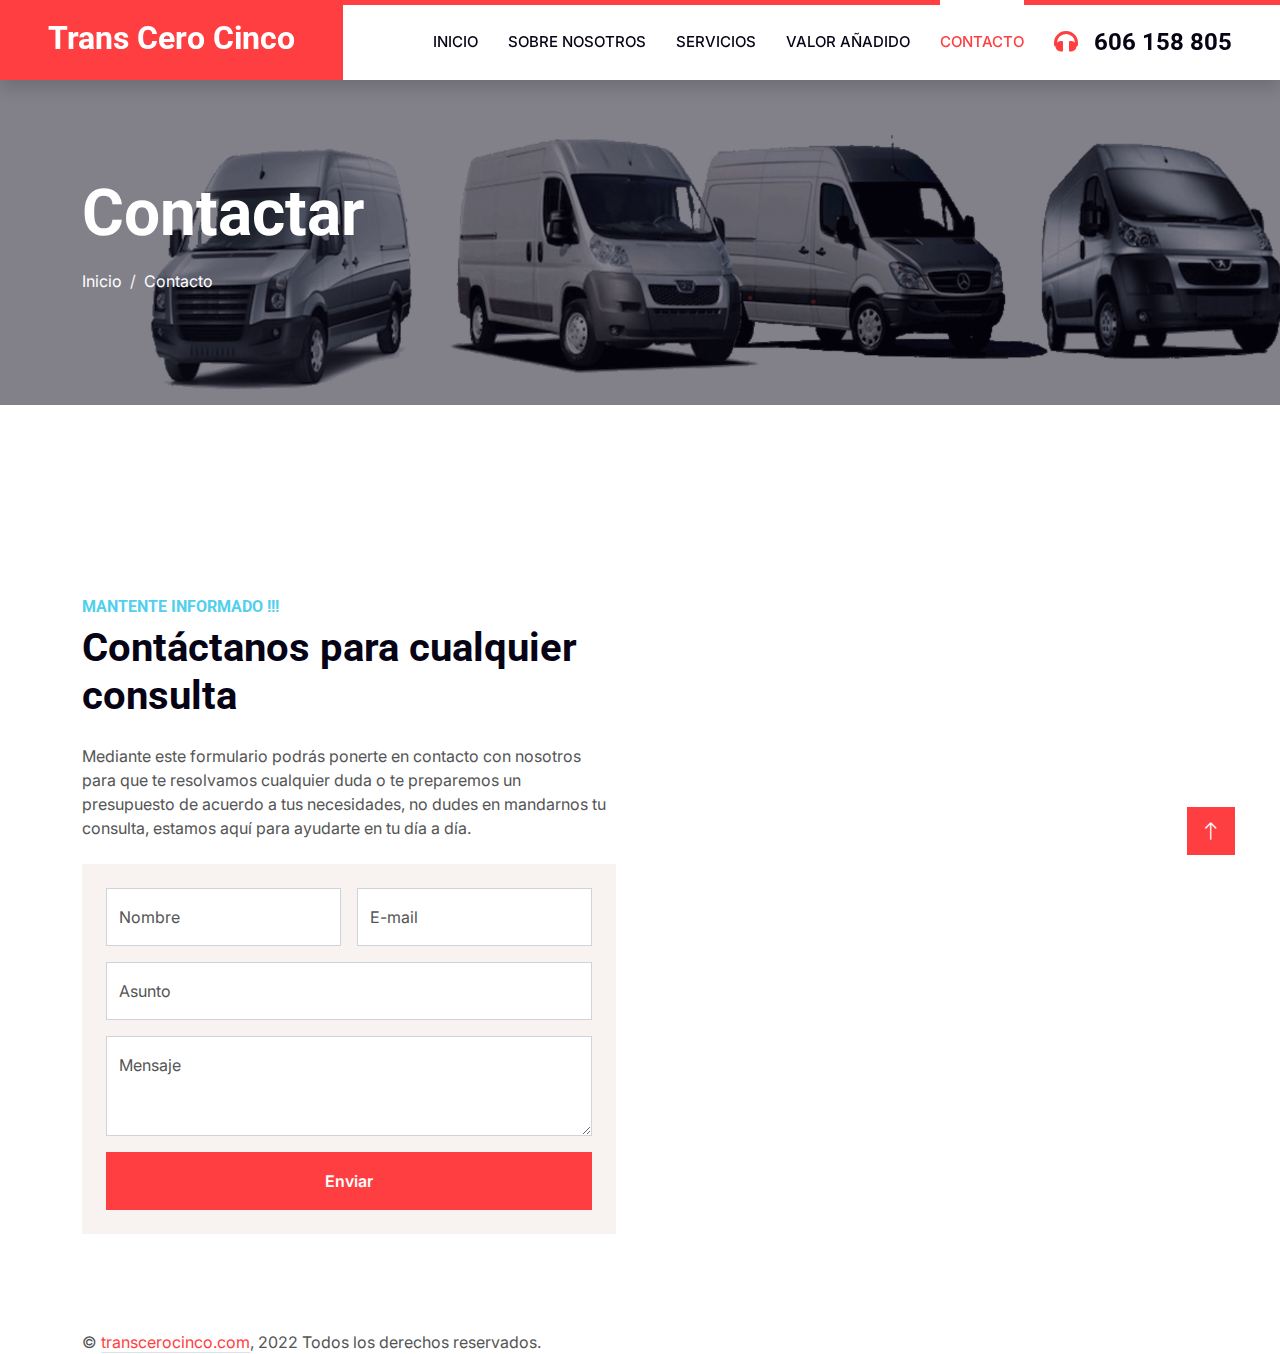
==== commit efae416a: "Update contact.html" ====
--- a/contact.html
+++ b/contact.html
@@ -144,88 +144,7 @@
         </div>
     </div>
     <!-- Contact End -->
-    <div class="bg-light p-4">
-        <div class="row vh-100 align-items-center justify-content-center">
-            <div class="col-lg-6 col-md-8">
-                <div class="contact-form bg-white shadow rounded p-5">
-                    
-                    <div id="alertMessage"></div>
-                    <form id="contactForm" novalidate="novalidate">
-                        <div class="row">
-                            <div class="col-sm-6 control-group">
-                                <input type="text" class="form-control py-2" id="name" placeholder="Your Name"
-                                    required="required" data-validation-required-message="Please enter your name" />
-                                <p class="help-block text-danger"></p>
-                            </div>
-                            <div class="col-sm-6 control-group">
-                                <input type="email" class="form-control py-2" id="email" placeholder="Your Email"
-                                    required="required" data-validation-required-message="Please enter your email" />
-                                <p class="help-block text-danger"></p>
-                            </div>
-                            <div class="col-12 control-group">
-                                <input type="text" class="form-control py-2" id="subject" placeholder="Subject"
-                                    required="required" data-validation-required-message="Please enter a subject" />
-                                <p class="help-block text-danger"></p>
-                            </div>
-                            <div class="col-12 control-group">
-                                <textarea class="form-control" rows="4" id="message" placeholder="Message"
-                                    required="required"
-                                    data-validation-required-message="Please enter your message"></textarea>
-                                <p class="help-block text-danger"></p>
-                            </div>
-                            <div class="col-12">
-                                <button class="btn btn-primary w-100 py-2" type="submit" id="sendMessageButton">
-                                    <span>SEND</span>
-                                    <div class="d-none spinner-border spinner-border-sm text-light ms-3" role="status"></div>
-                                </button>
-                            </div>
-                        </div>
-                    </form>
-                </div>
-            </div>
-        </div>
-    </div>
-
-    <!-- Footer Start -->
-    <div class="container-fluid bg-dark text-light footer pt-5 wow fadeIn" data-wow-delay="0.1s" style="margin-top: 6rem;">
-        <div class="container py-5">
-            <div class="row g-5">
-                <div class="col-lg-3 col-md-6">
-                    <h4 class="text-light mb-4">Dirección</h4>
-                    <p class="mb-2"><i class="fa fa-map-marker-alt me-3"></i>Vereda del Guijar, 1 Arganda del Rey</p>
-                    <p class="mb-2"><i class="fa fa-phone-alt me-3"></i>606 15 88 05</p>
-                    <p class="mb-2"><i class="fa fa-envelope me-3"></i>trans05@transcerocinco.com</p>
-                    <div class="d-flex pt-2">
-                        <a class="btn btn-outline-light btn-social" href=""><i class="fab fa-twitter"></i></a>
-                        <a class="btn btn-outline-light btn-social" href=""><i class="fab fa-facebook-f"></i></a>
-                        <a class="btn btn-outline-light btn-social" href=""><i class="fab fa-youtube"></i></a>
-                        <a class="btn btn-outline-light btn-social" href=""><i class="fab fa-linkedin-in"></i></a>
-                    </div>
-                </div>
-                <div class="col-lg-3 col-md-6">
-                    <h4 class="text-light mb-4">Servicios</h4>
-                    <a class="btn btn-link" href="">Transporte Nocturno</a>
-                    <a class="btn btn-link" href="">Transporte Directo</a>
-                    <a class="btn btn-link" href="">Mudanzas y Guardamuebles</a>
-                    <a class="btn btn-link" href="">Soluciones Logísticas</a>
-                    <a class="btn btn-link" href="">Soluciones a medida</a>
-                </div>
-                <div class="col-lg-3 col-md-6">
-                    <h4 class="text-light mb-4">Accesos Rápidos</h4>
-                    <a class="btn btn-link" href="">Sobre nosotros</a>
-                    <a class="btn btn-link" href="">Contáctanos</a>
-                    <a class="btn btn-link" href="">Servicios</a>
-                    <a class="btn btn-link" href="">Términos & Condiciones</a>
-                    <a class="btn btn-link" href="">Soporte y ayuda</a>
-                </div>
-                <div class="col-lg-3 col-md-6">
-                    <h4 class="text-light mb-4">Newsletter</h4>
-                    <p>Si quieres estar informado de todas las novedades, déjanos tu correo.</p>
-                    <div class="position-relative mx-auto" style="max-width: 400px;">
-                        <input class="form-control border-0 w-100 py-3 ps-4 pe-5" type="text" placeholder="Tu email">
-                        <button type="button" class="btn btn-primary py-2 position-absolute top-0 end-0 mt-2 me-2">Enviar</button>
-                    </div>
-                </div>
+    
             </div>
         </div>
         <div class="container">
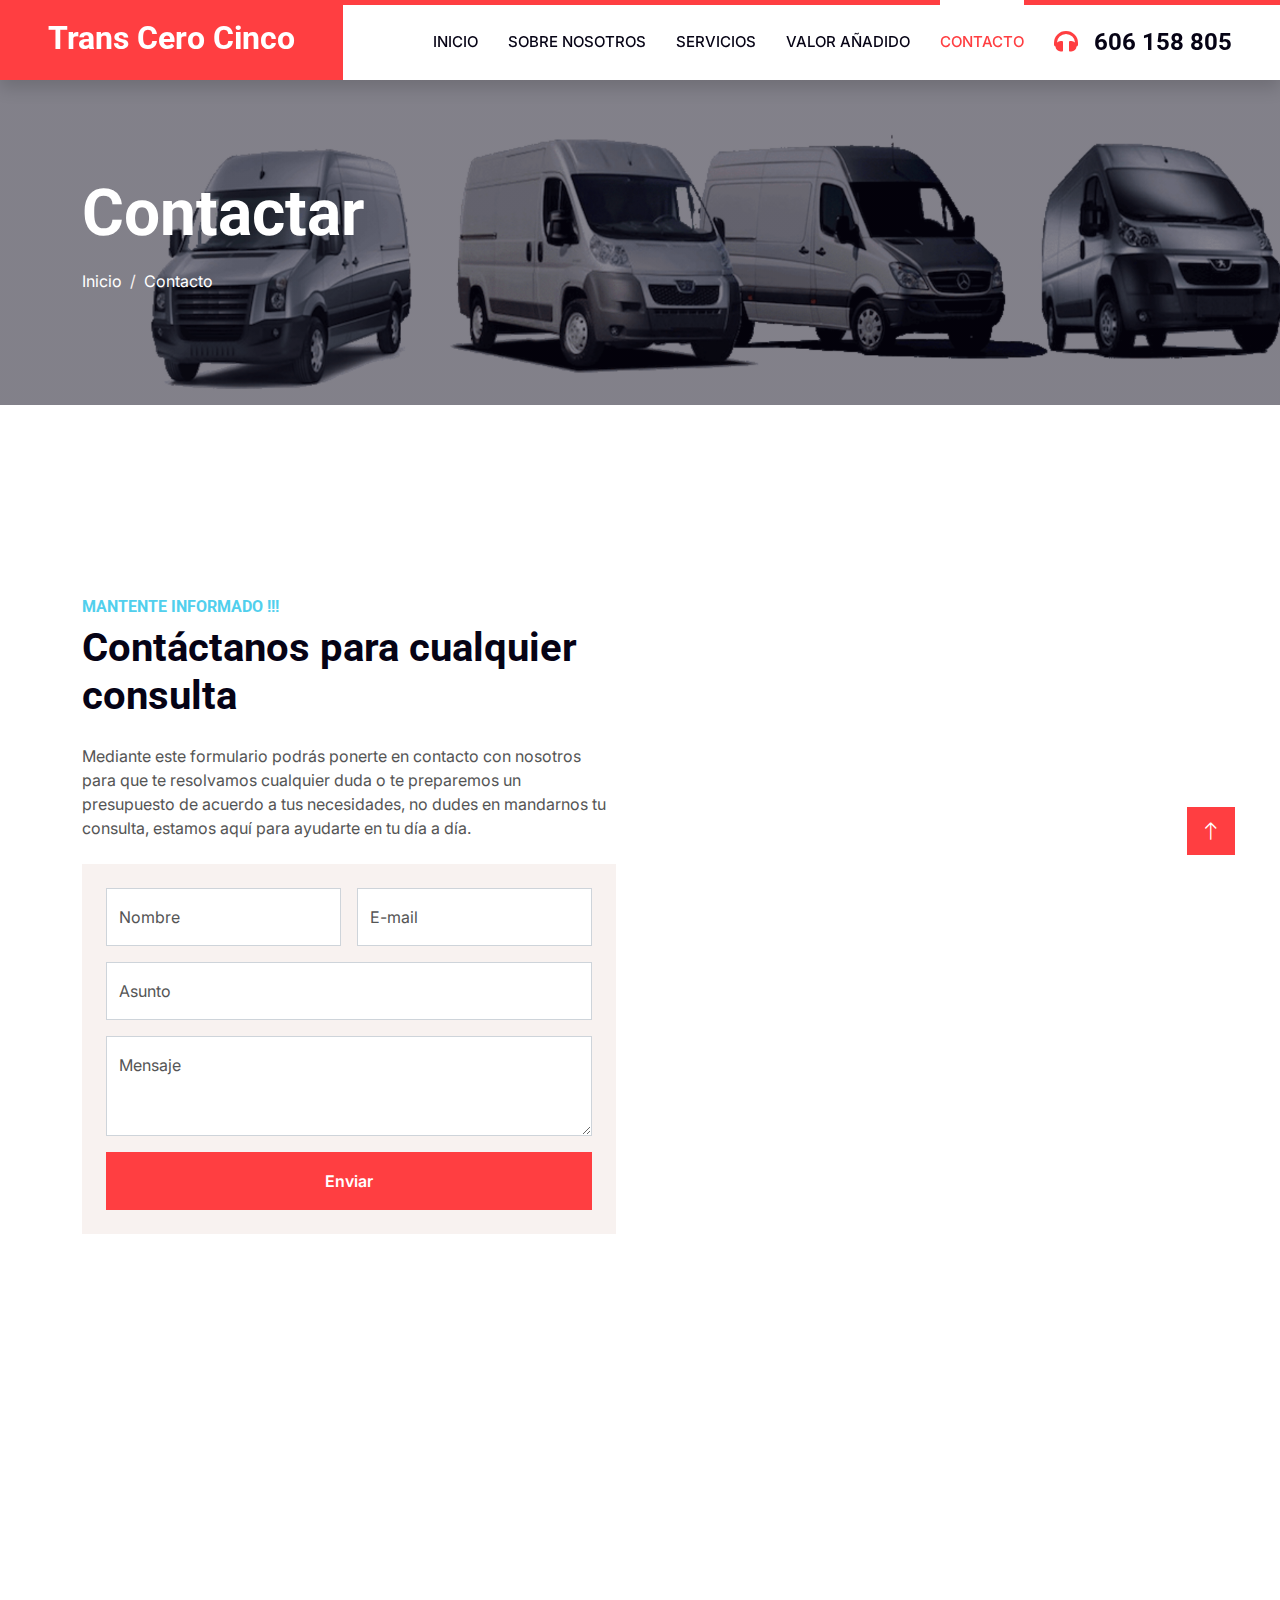
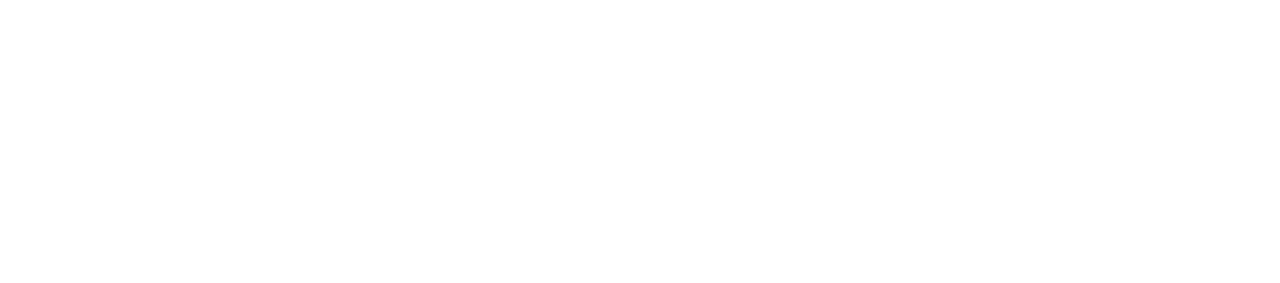
==== commit 90bc0a55: "Update contact.html" ====
--- a/contact.html
+++ b/contact.html
@@ -145,6 +145,45 @@
     </div>
     <!-- Contact End -->
     
+    <div class="container-fluid bg-dark text-light footer pt-5 wow fadeIn" data-wow-delay="0.1s" style="margin-top: 6rem;">
+        <div class="container py-5">
+            <div class="row g-5">
+                <div class="col-lg-3 col-md-6">
+                    <h4 class="text-light mb-4">Dirección</h4>
+                    <p class="mb-2"><i class="fa fa-map-marker-alt me-3"></i>Vereda del Guijar, 1 Arganda del Rey</p>
+                    <p class="mb-2"><i class="fa fa-phone-alt me-3"></i>606 15 88 05</p>
+                    <p class="mb-2"><i class="fa fa-envelope me-3"></i>trans05@transcerocinco.com</p>
+                    <div class="d-flex pt-2">
+                        <a class="btn btn-outline-light btn-social" href=""><i class="fab fa-twitter"></i></a>
+                        <a class="btn btn-outline-light btn-social" href=""><i class="fab fa-facebook-f"></i></a>
+                        <a class="btn btn-outline-light btn-social" href=""><i class="fab fa-youtube"></i></a>
+                        <a class="btn btn-outline-light btn-social" href=""><i class="fab fa-linkedin-in"></i></a>
+                    </div>
+                </div>
+                <div class="col-lg-3 col-md-6">
+                    <h4 class="text-light mb-4">Servicios</h4>
+                    <a class="btn btn-link" href="">Transporte Nocturno</a>
+                    <a class="btn btn-link" href="">Transporte Directo</a>
+                    <a class="btn btn-link" href="">Mudanzas y Guardamuebles</a>
+                    <a class="btn btn-link" href="">Soluciones Logísticas</a>
+                    <a class="btn btn-link" href="">Soluciones a medida</a>
+                </div>
+                <div class="col-lg-3 col-md-6">
+                    <h4 class="text-light mb-4">Accesos Rápidos</h4>
+                    <a class="btn btn-link" href="">Sobre nosotros</a>
+                    <a class="btn btn-link" href="">Contáctanos</a>
+                    <a class="btn btn-link" href="">Servicios</a>
+                    <a class="btn btn-link" href="">Términos & Condiciones</a>
+                    <a class="btn btn-link" href="">Soporte y ayuda</a>
+                </div>
+                <div class="col-lg-3 col-md-6">
+                    <h4 class="text-light mb-4">Newsletter</h4>
+                    <p>Si quieres estar informado de todas las novedades, déjanos tu correo.</p>
+                    <div class="position-relative mx-auto" style="max-width: 400px;">
+                        <input class="form-control border-0 w-100 py-3 ps-4 pe-5" type="text" placeholder="Tu email">
+                        <button type="button" class="btn btn-primary py-2 position-absolute top-0 end-0 mt-2 me-2">Enviar</button>
+                    </div>
+                </div>
             </div>
         </div>
         <div class="container">
@@ -162,6 +201,7 @@
             </div>
         </div>
     </div>
+    <!-- Footer End -->
     <!-- Footer End -->
 
 
